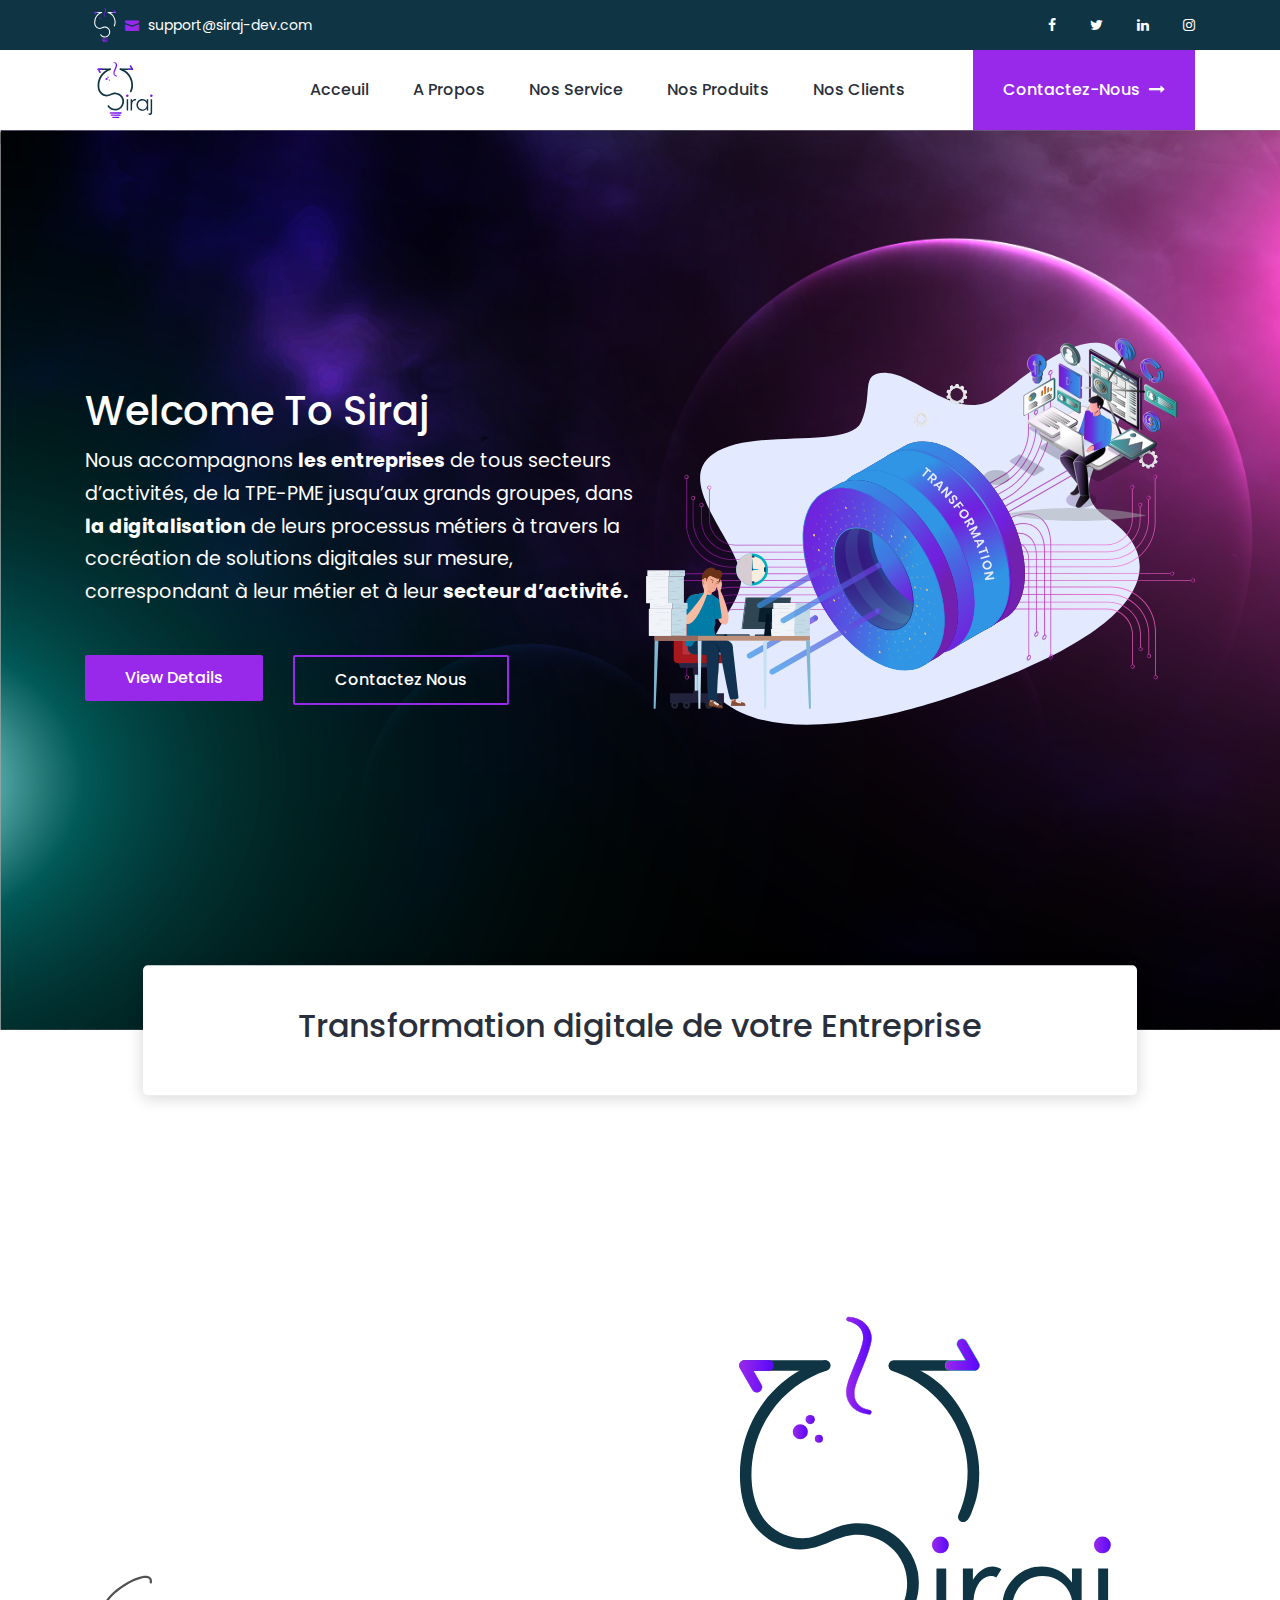
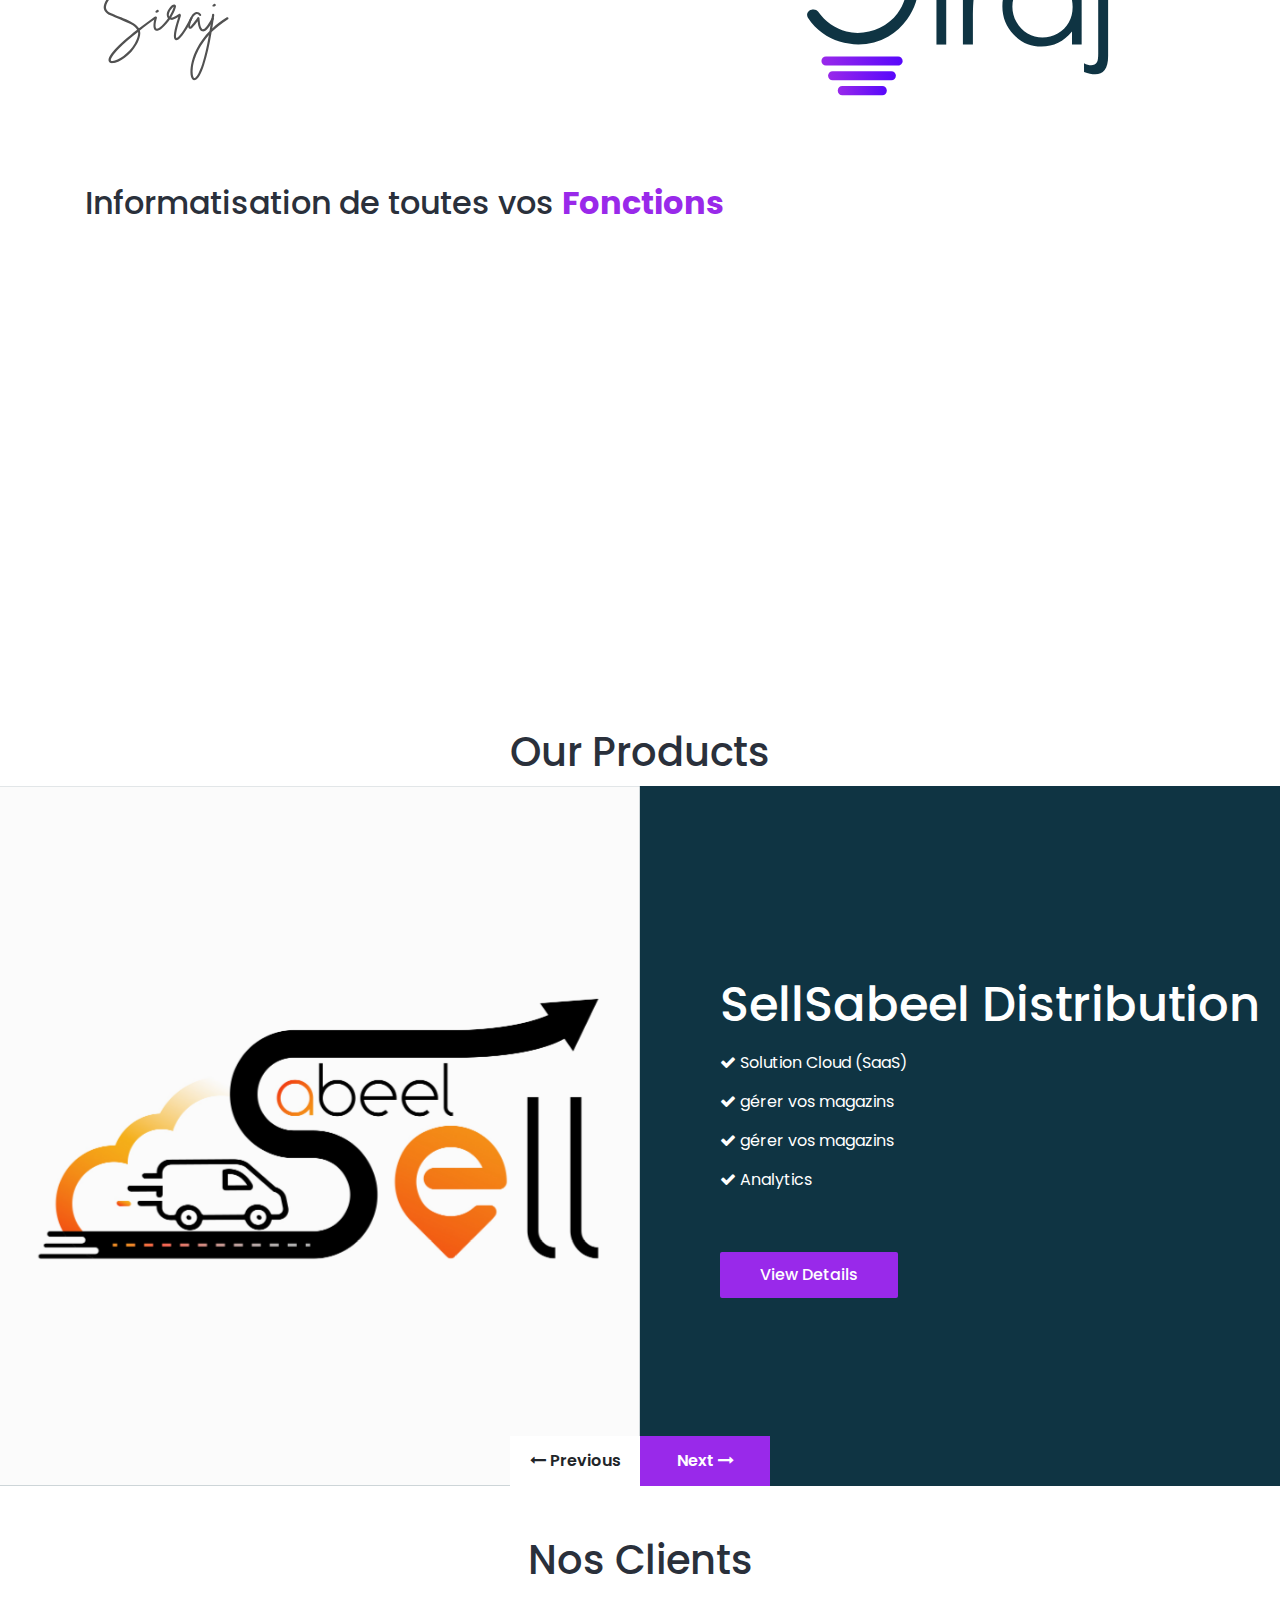
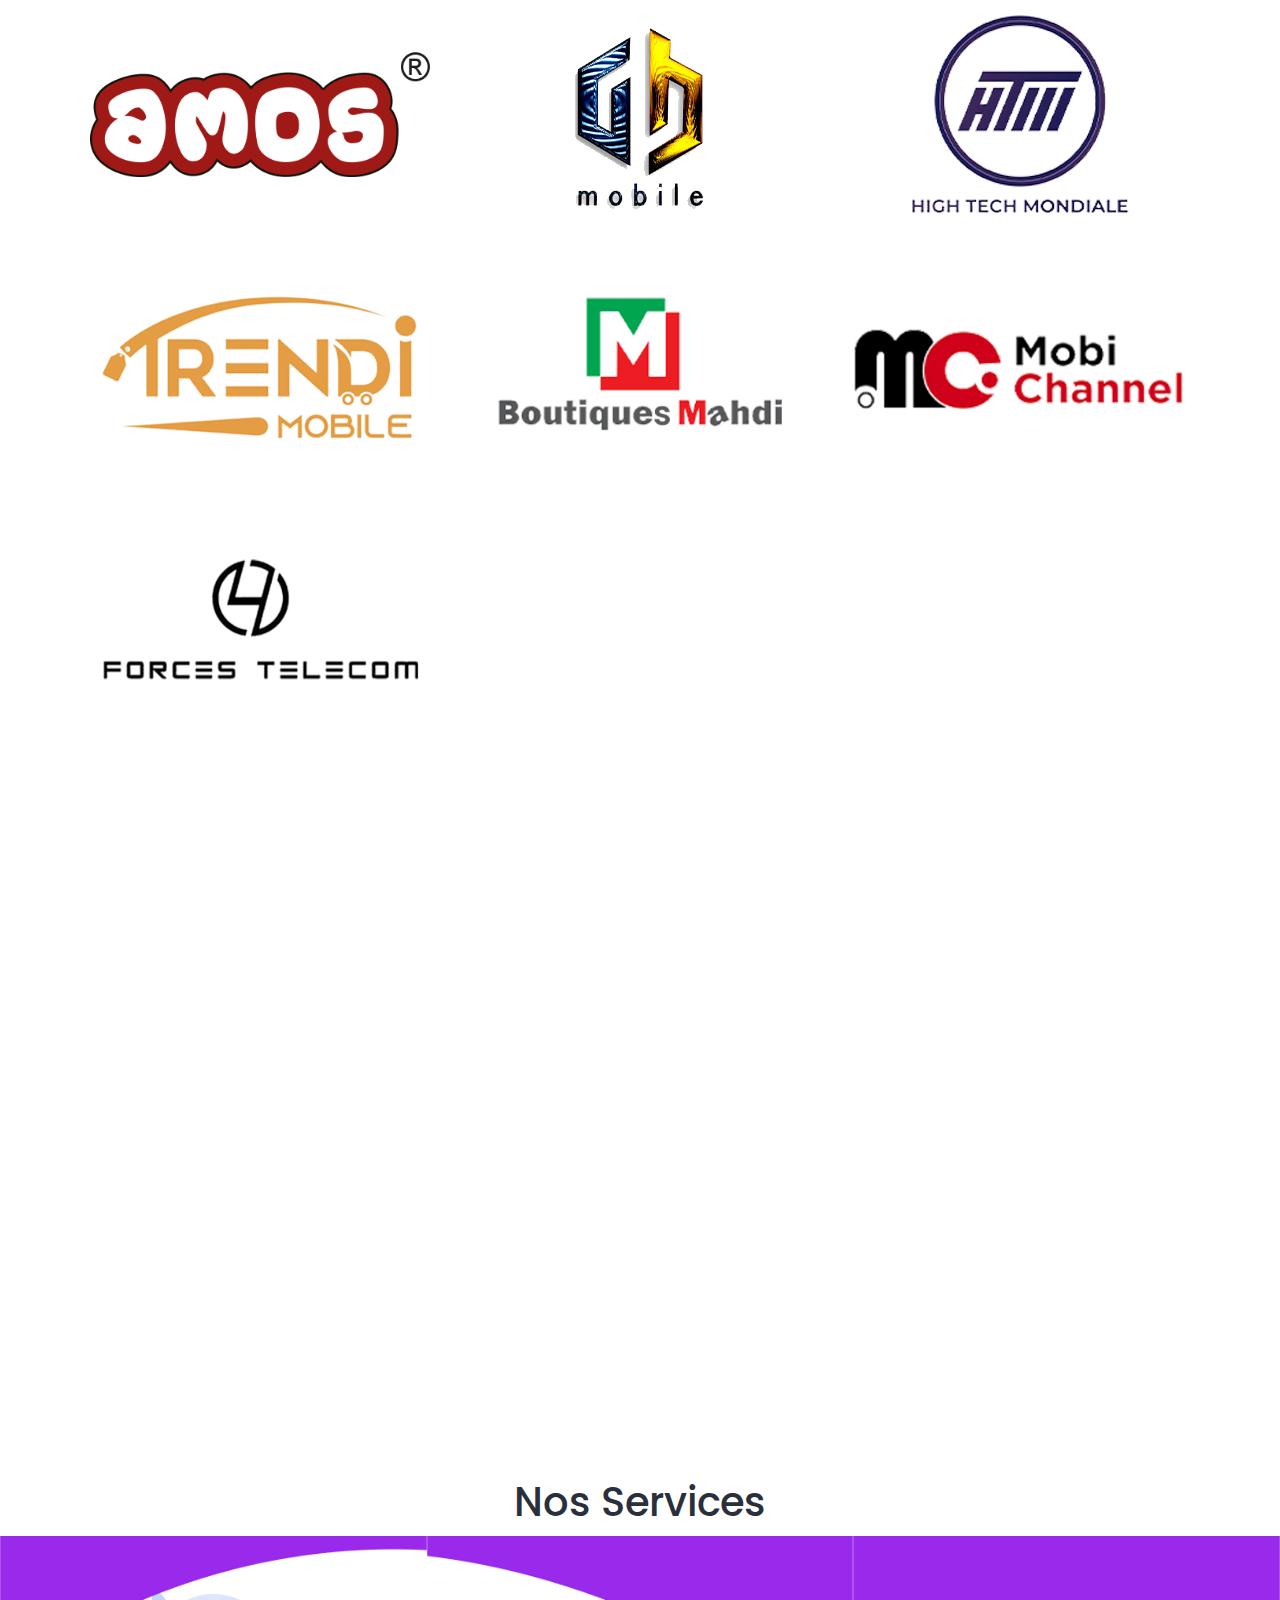
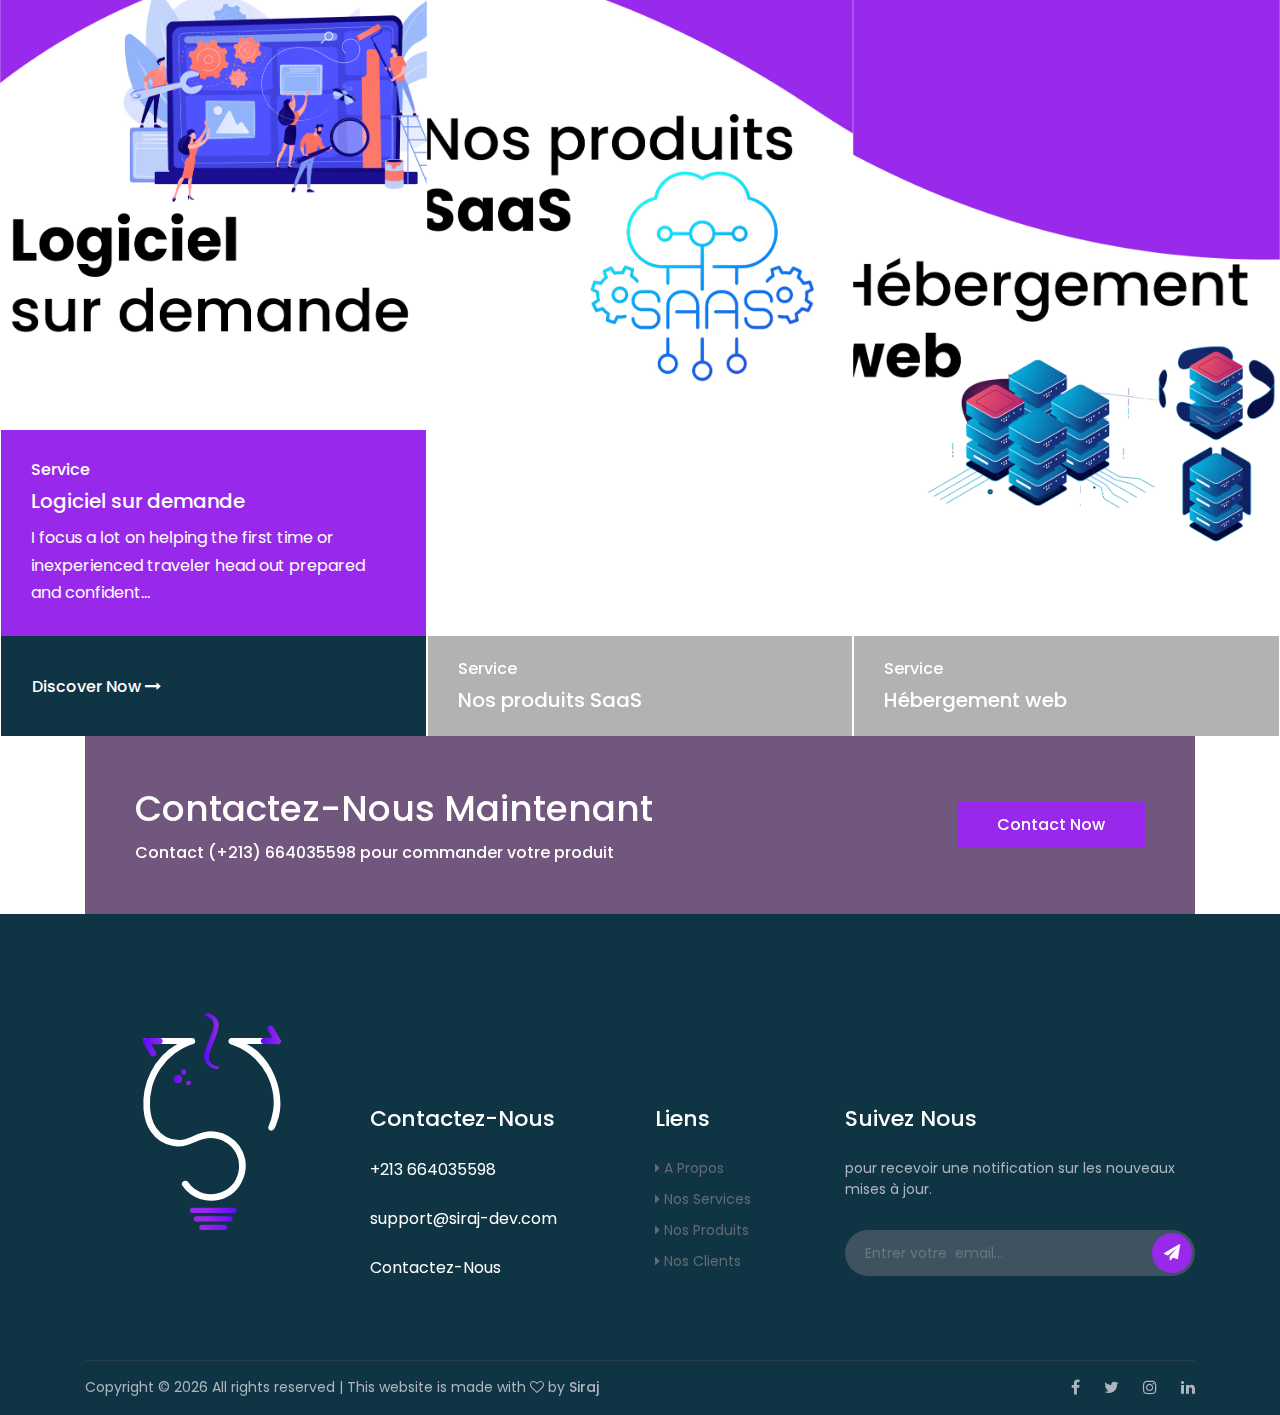
==== index.html @ 5125af78 "first commit" ====
<!DOCTYPE html>
<html lang="en">

<head>
    <meta charset="UTF-8" />
    <meta name="description" content="Transformation digitale de votre Entreprise" />
    <meta http-equiv=" X-UA-Compatible" content="IE=edge" />
    <meta name="viewport" content="width=device-width, initial-scale=1, shrink-to-fit=no" />

    <!-- Title -->
    <title>Siraj - سراج</title>

    <!-- Favicon -->
    <link rel="icon" href="./img/jazira2.png" />

    <!-- Stylesheet -->
    <link rel="stylesheet" href="style.css" />
</head>

<body>
    <!-- Preloader -->
    <div id="preloader">
        <div class="loader"></div>
    </div>
    <!-- /Preloader -->

    <!-- Header Area Start -->
    <header class="header-area">
        <!-- Search Form -->
        <div class="search-form d-flex align-items-center">
            <div class="container">
                <form action="index.html" method="get">
                    <input type="search" name="search-form-input" id="searchFormInput"
                        placeholder="Type your keyword ..." />
                    <button type="submit"><i class="icon_search"></i></button>
                </form>
            </div>
        </div>

        <!-- Top Header Area Start -->
        <div class="top-header-area">
            <div class="container">
                <div class="row">
                    <div class="col-6">
                        <div class="top-header-content">

                            <span><img src="img/white-logo.svg" style="width: 40px" /> </span></a>
                            <a href="#"><i class="icon_mail"></i>
                                <span>support@siraj-dev.com</span></a>
                        </div>
                    </div>

                    <div class="col-6">
                        <div class="top-header-content">
                            <!-- Top Social Area -->
                            <div class="top-social-area ml-auto">
                                <a href="https://www.facebook.com/hamoudi.lahouassa"><i class="fa fa-facebook"
                                        aria-hidden="true"></i></a>
                                <a href="#"><i class="fa fa-twitter" aria-hidden="true"></i></a>
                                <a href="#"><i class="fa fa-linkedin" aria-hidden="true"></i></a>
                                <a href="#"><i class="fa fa-instagram" aria-hidden="true"></i></a>
                            </div>
                        </div>
                    </div>
                </div>
            </div>
        </div>
        <!-- Top Header Area End -->

        <!-- Main Header Start -->
        <div class="main-header-area">
            <div class="classy-nav-container breakpoint-off">
                <div class="container">
                    <!-- Classy Menu -->
                    <nav class="classy-navbar justify-content-between" id="robertoNav">
                        <!-- Logo -->
                        <a class="nav-brand" href="index.html"><img src="./img/logo.svg" style="width: 80px"
                                alt="" /></a>

                        <!-- Navbar Toggler -->
                        <div class="classy-navbar-toggler">
                            <span class="navbarToggler"><span></span><span></span><span></span></span>
                        </div>

                        <!-- Menu -->
                        <div class="classy-menu">
                            <!-- Menu Close Button -->
                            <div class="classycloseIcon">
                                <div class="cross-wrap">
                                    <span class="top"></span><span class="bottom"></span>
                                </div>
                            </div>
                            <!-- Nav Start -->
                            <div class="classynav">
                                <ul id="nav">
                                    <li class="active"><a href="./index.html">Acceuil</a></li>
                                    <li><a href="#propos">A propos</a></li>
                                    <li><a href="#services">Nos Service</a></li>
                                    <li><a href="#produits">Nos Produits</a></li>
                                    <li><a href="#clients">Nos Clients</a></li>
                                </ul>

                                <div class="book-now-btn ml-3 ml-lg-5">
                                    <a href="#contact">Contactez-Nous
                                        <i class="fa fa-long-arrow-right" aria-hidden="true"></i></a>
                                </div>
                            </div>
                            <!-- Nav End -->
                        </div>
                    </nav>
                </div>
            </div>
        </div>
    </header>
    <!-- Header Area End -->

    <!-- Welcome Area Start -->
    <!-- <section class="welcome-area">
        <div class="welcome-slides owl-carousel">
    
    <div class="single-welcome-slide bg-img bg-overlay" style="background-image: url(img/bg-img/slide1.jpg)"
        data-img-url="img/bg-img/slide1.jpg">
   

        <div class="welcome-content h-100" id="particles-js">

            <div class="container h-100 ">

                <div class="row h-100 align-items-center">
               
                    <div class="container h-100 d-flex align-items-center justify-content-center" class="col-12">

                        <div class="welcome-text text-center">
                            <center>
                                <img src="./img/jazira2.png" style="width: 100px" class="mb-4" alt="" />
                            </center>
                            <h6 data-animation="fadeInUp" data-delay="200ms">
                                Siraj - سراج
                            </h6>
                            <h2 data-animation="fadeInUp" data-delay="500ms">
                                WELCOME TO SIRAJ

                            </h2>
                            <a href="#" class="btn roberto-btn btn-2" data-animation="fadeInLeft"
                                data-delay="800ms">Discover
                                Now</a>
                        </div>



                    </div>
                </div>
            </div>
        </div>
    </div>


    <div class="single-welcome-slide bg-img bg-overlay" style="background-image: url(img/bg-img/slide2.jpg)"
        data-img-url="img/bg-img/slide2.jpg">
    
        <div class="welcome-content h-100">
            <div class="container h-100">
                <div class="row h-100 align-items-center">
              
                    <div class="col-12">
                        <div class="welcome-text text-center">
                            <center>
                                <img src="./img/jazira2.png" style="width: 150px" class="mb-4" alt="" />
                            </center>
                            <h6 data-animation="fadeInUp" data-delay="200ms">
                                Siraj - سراج
                            </h6>
                            <h2 data-animation="fadeInUp" data-delay="500ms">
                                Transformation digitale de votre Entreprise
                            </h2>
                            <a href="#" class="btn roberto-btn btn-2" data-animation="fadeInUp"
                                data-delay="800ms">Discover
                                Now</a>
                        </div>
                    </div>
                </div>
            </div>
        </div>
    </div>


    <div class="single-welcome-slide bg-img bg-overlay" style="background-image: url(img/bg-img/slide3.jpg)"
        data-img-url="img/bg-img/slide3.jpg">


        <div class="welcome-content h-100">
            <div class="container h-100">
                <div class="row h-100 align-items-center">
      
                    <div class="col-12">
                        <div class="welcome-text text-center">
                            <center>
                                <img src="./img/jazira2.png" style="width: 150px" class="mb-4" alt="" />
                            </center>
                            <h6 data-animation="fadeInUp" data-delay="200ms">
                                Siraj - سراج
                            </h6>
                            <h2 data-animation="fadeInUp" data-delay="500ms">
                                Welcome To Siraj
                            </h2>
                            <a href="#" class="btn roberto-btn btn-2" data-animation="fadeInDown"
                                data-delay="800ms">Discover
                                Now</a>
                        </div>
                    </div>
                </div>
            </div>
        </div>
    </div>
    </div>
    </section> -->
    <!-- Welcome Area End -->
    <section class="welcome-area">
        <div class="container d-flex home">
            <div class="def">
                <h1 class="title">Welcome To Siraj</h1>
                <p style="color: white;font-size: 1.2rem;">Nous accompagnons <b>les entreprises</b> de tous secteurs
                    d’activités, de la TPE-PME jusqu’aux grands groupes, dans <b>la digitalisation</b> de leurs
                    processus
                    métiers à travers la cocréation de solutions digitales sur mesure, correspondant à leur métier et à
                    leur <b>secteur d’activité.</b>

                </p>
                <div class="d-flex">
                    <a href="#" class="btn roberto-btn mt-30 mr-30">View
                        Details</a>
                    <a href="#" class="btn-2 roberto-btn mt-30">Contactez
                        Nous</a>
                </div>
            </div>
            <div class="imas">
                <img src="/img/digi.svg" class="homepic">

            </div>

        </div>

    </section>




    <!-- About Us Area Start -->
    <section class="roberto-about-area section-padding-100-0">
        <!-- Hotel Search Form Area -->
        <div class="hotel-search-form-area">
            <div class="container-fluid">
                <div class="hotel-search-form text-align-center">
                    <center>
                        <h2>Transformation digitale de votre Entreprise
                        </h2>
                    </center>


                    <!-- <form action="#" method="post">
                        <div class="row justify-content-between align-items-end">
                            <div class="col-6 col-md-2 col-lg-3">
                                <label for="checkIn">Check In</label>
                                <input type="date" class="form-control" id="checkIn" name="checkin-date" />
                            </div>
                            <div class="col-6 col-md-2 col-lg-3">
                                <label for="checkOut">Check Out</label>
                                <input type="date" class="form-control" id="checkOut" name="checkout-date" />
                            </div>
                            <div class="col-4 col-md-1">
                                <label for="room">Room</label>
                                <select name="room" id="room" class="form-control">
                                    <option value="01">01</option>
                                    <option value="02">02</option>
                                    <option value="03">03</option>
                                    <option value="04">04</option>
                                    <option value="05">05</option>
                                    <option value="06">06</option>
                                </select>
                            </div>
                            <div class="col-4 col-md-1">
                                <label for="adults">Adult</label>
                                <select name="adults" id="adults" class="form-control">
                                    <option value="01">01</option>
                                    <option value="02">02</option>
                                    <option value="03">03</option>
                                    <option value="04">04</option>
                                    <option value="05">05</option>
                                    <option value="06">06</option>
                                </select>
                            </div>
                            <div class="col-4 col-md-2 col-lg-1">
                                <label for="children">Children</label>
                                <select name="children" id="children" class="form-control">
                                    <option value="01">01</option>
                                    <option value="02">02</option>
                                    <option value="03">03</option>
                                    <option value="04">04</option>
                                    <option value="05">05</option>
                                    <option value="06">06</option>
                                </select>
                            </div>
                            <div class="col-12 col-md-3">
                                <button type="submit" class="form-control btn roberto-btn w-100">
                                    Check Availability
                                </button>
                            </div>
                        </div>
                    </form> -->
                </div>
            </div>
        </div>

        <div class="container mt-100" id="propos">
            <div class="row align-items-center">
                <div class="col-12 col-lg-6">
                    <!-- Section Heading -->
                    <div class="section-heading wow fadeInUp" data-wow-delay="100ms">
                        <h6>A Propos de Nous</h6>
                        <h2>Welcome to <br />Siraj </h2>
                    </div>
                    <div class="about-us-content mb-100">
                        <h5 class="wow fadeInUp" data-wow-delay="300ms">
                            Siraj est l’entreprise qui vous accompagne lors de la transformation digitale de votre
                            entreprise
                        </h5>
                        <p class="wow fadeInUp" data-wow-delay="400ms">
                            Manager: <span>IKKACHE Yacine</span>
                        </p>
                        <img src="img/core-img/signature.svg" class="signature" alt="" class="wow fadeInUp"
                            data-wow-delay="500ms" />
                    </div>
                </div>

                <div class="col-12 col-lg-6">
                    <img src="img/logo.svg">
                    <!-- <div class="about-us-thumbnail mb-100 wow fadeInUp" data-wow-delay="700ms">
                        <div class="row no-gutters">
                            <div class="col-6">
                                <div class="single-thumb">
                                    <img src="img/bg-img/13.jpg" alt="" />
                                </div>
                                <div class="single-thumb">
                                    <img src="img/bg-img/14.jpg" alt="" />
                                </div>
                            </div>
                            <div class="col-6">
                                <div class="single-thumb">
                                    <img src="img/bg-img/15.jpg" alt="" />
                                </div>
                            </div>
                        </div>
                    </div> -->
                </div>
            </div>
        </div>
    </section>
    <!-- About Us Area End -->

    <!-- Service Area Start -->
    <div class="roberto-service-area">
        <div class="container">
            <h2>Informatisation de toutes vos <b class="clr">Fonctions</b> </h2><br><br>
            <div class="row">
                <div class="col-12">
                    <div class="service-content d-flex align-items-center justify-content-between">
                        <!-- Single Service Area -->
                        <div class="single-service--area mb-100 wow fadeInUp" data-wow-delay="100ms">
                            <i class="fa fa-cog bigS" aria-hidden="true"></i>
                            <h5>Management</h5>
                        </div>

                        <!-- Single Service Area -->
                        <div class="single-service--area mb-100 wow fadeInUp" data-wow-delay="300ms">
                            <i class="fa fa-lightbulb-o bigS" aria-hidden="true"></i>

                            <h5>Creation</h5>
                        </div>

                        <!-- Single Service Area -->
                        <div class="single-service--area mb-100 wow fadeInUp" data-wow-delay="500ms">
                            <i class="fa fa-calendar-check-o bigS" aria-hidden="true"></i>

                            <h5>Planification</h5>
                        </div>

                        <!-- Single Service Area -->
                        <div class="single-service--area mb-100 wow fadeInUp" data-wow-delay="700ms">
                            <i class="fa fa-microchip bigS" aria-hidden="true"></i>
                            <h5>Technologie</h5>
                        </div>

                        <!-- Single Service Area -->
                        <div class="single-service--area mb-100 wow fadeInUp" data-wow-delay="900ms">
                            <i class="fa fa-group bigS" aria-hidden="true"></i>

                            <h5>Personnel</h5>
                        </div>
                    </div>
                </div>
            </div>
        </div>
    </div>
    <div class="roberto-service-area">
        <div class="container">
            <div class="row">
                <div class="col-12">
                    <div class="service-content d-flex align-items-center justify-content-between">
                        <!-- Single Service Area -->
                        <div class="single-service--area mb-100 wow fadeInUp" data-wow-delay="100ms">
                            <i class="fa fa-shopping-cart bigS" aria-hidden="true"></i>

                            <h5>Achat</h5>
                        </div>

                        <!-- Single Service Area -->
                        <div class="single-service--area mb-100 wow fadeInUp" data-wow-delay="300ms">
                            <i class="fa fa-money bigS" aria-hidden="true"></i>

                            <h5>Ventes</h5>
                        </div>

                        <!-- Single Service Area -->
                        <div class="single-service--area mb-100 wow fadeInUp" data-wow-delay="500ms">
                            <i class="fa fa-bullhorn bigS" aria-hidden="true"></i>

                            <h5>Marketing</h5>
                        </div>

                        <!-- Single Service Area -->
                        <div class="single-service--area mb-100 wow fadeInUp" data-wow-delay="700ms">
                            <i class="fa fa-sitemap bigS" aria-hidden="true"></i>

                            <h5>Organisation</h5>
                        </div>

                        <div class="single-service--area mb-100 wow fadeInUp" data-wow-delay="700ms">
                            <i class="fa fa-bus bigS" aria-hidden="true"></i>

                            <h5>Transport</h5>
                        </div>
                    </div>
                </div>
            </div>
        </div>
    </div>
    <!-- Service Area End -->

    <!-- Our Room Area Start -->
    <section class="roberto-rooms-area" id="produits">
        <center>
            <h1>Our Products</h1>
        </center>
        <div class="rooms-slides owl-carousel">
            <!-- Single Room Slide -->

            <div class="single-room-slide d-flex align-items-center">
                <!-- Thumbnail -->
                <div class="room-thumbnail h-100 ins">
                    <div class="inside owl-carousel">
                        <div class="single-room-slide bg-img otr" style="background: url(./img/SELLSABEEL.jpg);">

                        </div>
                        <div class="single-room-slide bg-img otr" style="background: url(./img/SELLSABEEL.gif);">

                        </div>

                    </div>

                </div>

                <div class="room-content">
                    <h2>SellSabeel Distribution</h2>

                    <ul class="room-feature">
                        <li>
                            <span><i class="fa fa-check"></i> Solution Cloud (SaaS) </span>

                        </li>
                        <li>
                            <span><i class="fa fa-check"></i> gérer vos magazins</span>

                        </li>
                        <li>
                            <span><i class="fa fa-check"></i> gérer vos magazins</span>

                        </li>
                        <li>
                            <span><i class="fa fa-check"></i> Analytics</span>

                        </li>
                    </ul>
                    <a href="sellsabeel-dis.html" class="btn roberto-btn mt-30">View
                        Details</a>
                </div>

            </div>

            <!-- Single Room Slide -->
            <div class="single-room-slide d-flex align-items-center">
                <!-- Thumbnail -->
                <div class="room-thumbnail h-100 ins">
                    <div class="inside owl-carousel">
                        <div class="single-room-slide bg-img otr" style="background: url(./img/pos.jpg);">

                        </div>
                        <div class="single-room-slide bg-img otr" style="background: url(./img/sellsabeel-pos.jpg);">

                        </div>

                    </div>

                </div>

                <!-- Content -->
                <div class="room-content">
                    <h2>SellSabeel POS</h2>

                    <ul class="room-feature">
                        <li>
                            <span><i class="fa fa-check"></i> Solution Cloud (SaaS) </span>

                        </li>
                        <li>
                            <span><i class="fa fa-check"></i> gérer vos magazins</span>

                        </li>
                        <li>
                            <span><i class="fa fa-check"></i> gérer vos magazins</span>

                        </li>
                        <li>
                            <span><i class="fa fa-check"></i> Analytics</span>

                        </li>
                    </ul>
                    <a href="sellsabeel-pos.html" class="btn roberto-btn mt-30">View
                        Details</a>
                </div>
            </div>
            <div class="single-room-slide d-flex align-items-center">
                <!-- Thumbnail -->
                <div class="room-thumbnail h-100 ins">
                    <div class="inside owl-carousel">
                        <div class="single-room-slide bg-img otr" style="background: url(./img/itm.jpg);">

                        </div>
                        <div class="single-room-slide bg-img otr" style="background: url(./img/itm-2.jpg);">

                        </div>

                    </div>

                </div>

                <!-- Content -->
                <div class="room-content">
                    <h2>Internet to mobile <br>Network Gateway</h2>

                    <ul class="room-feature">
                        <li>
                            <span style="width: 70%;"><i class="fa fa-check"></i> solution SAAS qui vous permet de
                                commander des
                                téléphones android via internet afin d’envoyer des SMS ou USSD via le réseau mobile vers
                                d’autres téléphones ou devices IOT </span>

                        </li>

                    </ul>
                    <!-- <a href="#" class="btn roberto-btn mt-30">View
                        Details</a> -->
                </div>
            </div>
            <div class="single-room-slide d-flex align-items-center">
                <!-- Thumbnail -->
                <div class="room-thumbnail h-100 ins">
                    <div class="inside owl-carousel">
                        <div class="single-room-slide bg-img otr" style="background: url(./img/digital.jpg);">

                        </div>


                    </div>

                </div>

                <!-- Content -->
                <div class="room-content">
                    <h2>DIGITAL SIGNAGE</h2>

                    <ul class="room-feature">
                        <li>
                            <span><i class="fa fa-check"></i> solution d’affichage dynamique en mode SAAS </span>

                        </li>

                    </ul>
                    <a href="#" class="btn roberto-btn mt-30">View
                        Details</a>
                </div>
            </div>
        </div>
    </section>
    <!-- Blog Area End -->
    <div class="container mt-5" id="clients">
        <center>
            <h1>Nos Clients</h1>
        </center>
        <div class="row">
            <div class="col-6 col-lg-4 bgr">
                <img src="img/clients/amos.png" />
            </div>
            <div class="col-6 col-lg-4 bgr">
                <img src="img/clients/atmobile.png" />
            </div>
            <div class="col-6 col-lg-4 bgr">
                <img src="img/clients/high.png" />
            </div>
            <div class="col-6 col-lg-4 bgr">
                <img src="img/clients/iren.png" />
            </div>
            <div class="col-6 col-lg-4 bgr">
                <img src="img/clients/mahdi.png" />
            </div>
            <div class="col-6 col-lg-4 bgr">
                <img src="img/clients/mobi.png" />
            </div>
            <div class="col-6 col-lg-4 bgr">
                <img src="img/clients/teleocm.png" />
            </div>
        </div>
    </div>

    <!-- Our Room Area End -->
    <div class="roberto-contact-form-area section-padding-100" id="contact">
        <div class="container">
            <div class="row">
                <div class="col-12">
                    <!-- Section Heading -->
                    <div class="section-heading text-center wow fadeInUp" data-wow-delay="100ms">
                        <h6>Contact Us</h6>
                        <h2>Leave Message</h2>
                    </div>
                </div>
            </div>

            <div class="row">
                <div class="col-12">
                    <!-- Form -->
                    <div class="roberto-contact-form">
                        <form action="#" method="post">
                            <div class="row">
                                <div class="col-12 col-lg-6 wow fadeInUp" data-wow-delay="100ms">
                                    <input type="text" name="message-name" class="form-control mb-30"
                                        placeholder="Your Name">
                                </div>
                                <div class="col-12 col-lg-6 wow fadeInUp" data-wow-delay="100ms">
                                    <input type="email" name="message-email" class="form-control mb-30"
                                        placeholder="Your Email">
                                </div>
                                <div class="col-12 col-lg-12 wow fadeInUp" data-wow-delay="100ms">
                                    <input type="text" name="message-object" class="form-control mb-30"
                                        placeholder="Object">
                                </div>
                                <div class="col-12 wow fadeInUp" data-wow-delay="100ms">
                                    <textarea name="message" class="form-control mb-30"
                                        placeholder="Your Message"></textarea>
                                </div>
                                <div class="col-12 text-center wow fadeInUp" data-wow-delay="100ms">
                                    <button type="submit" class="btn roberto-btn mt-15">Send Message</button>
                                </div>
                            </div>
                        </form>
                    </div>
                </div>
            </div>
        </div>
    </div>
    <!-- Contact Form Area End -->

    <!-- Testimonials Area Start -->
    <!-- 
    <section class="roberto-testimonials-area section-padding-100-0">
        <div class="container">
            <div class="row align-items-center">
                <div class="col-12 col-md-6">
                    <div class="testimonial-thumbnail owl-carousel mb-100">
                        <img src="img/bg-img/10.jpg" alt="" />
                        <img src="img/bg-img/11.jpg" alt="" />
                    </div>
                </div>

                <div class="col-12 col-md-6">
        
                    <div class="section-heading">
                        <h6>Testimonials</h6>
                        <h2>Our Guests Love Us</h2>
                    </div>
             
                    <div class="testimonial-slides owl-carousel mb-100">
              
                        <div class="single-testimonial-slide">
                            <h5>
                                “This can be achieved by applying search engine optimization
                                or popularly known as SEO. This is a marketing strategy which
                                increases the quality and quantity of traffic flow to a
                                particular website via search engines.”
                            </h5>
                            <div class="rating-title">
                                <div class="rating">
                                    <i class="icon_star"></i>
                                    <i class="icon_star"></i>
                                    <i class="icon_star"></i>
                                    <i class="icon_star"></i>
                                    <i class="icon_star"></i>
                                </div>
                                <h6>Robert Downey <span>- CEO Deercreative</span></h6>
                            </div>
                        </div>

            
                        <div class="single-testimonial-slide">
                            <h5>
                                “Lorem ipsum dolor sit amet, consectetur adipisicing elit.
                                Necessitatibus delectus facilis molestias, error vitae
                                praesentium quos eaque qui ea, tempore blanditiis sint
                                reprehenderit, quaerat. Commodi ab architecto sit suscipit
                                exercitationem!”
                            </h5>
                            <div class="rating-title">
                                <div class="rating">
                                    <i class="icon_star"></i>
                                    <i class="icon_star"></i>
                                    <i class="icon_star"></i>
                                    <i class="icon_star"></i>
                                    <i class="icon_star"></i>
                                </div>
                                <h6>Akash Downey <span>- CEO Deercreative</span></h6>
                            </div>
                        </div>

        
                        <div class="single-testimonial-slide">
                            <h5>
                                “Lorem ipsum dolor sit amet, consectetur adipisicing elit.
                                Dolor, ex quos. Alias a rem maiores, possimus dicta sit
                                distinctio quis iusto!”
                            </h5>
                            <div class="rating-title">
                                <div class="rating">
                                    <i class="icon_star"></i>
                                    <i class="icon_star"></i>
                                    <i class="icon_star"></i>
                                    <i class="icon_star"></i>
                                    <i class="icon_star"></i>
                                </div>
                                <h6>Downey Sarah <span>- CEO Deercreative</span></h6>
                            </div>
                        </div>


                        <div class="single-testimonial-slide">
                            <h5>
                                “Lorem ipsum dolor sit amet, consectetur adipisicing elit.
                                Labore sequi laboriosam fugit suscipit aspernatur, minima
                                minus voluptatum, id ab atque similique ex earum. Magni.”
                            </h5>
                            <div class="rating-title">
                                <div class="rating">
                                    <i class="icon_star"></i>
                                    <i class="icon_star"></i>
                                    <i class="icon_star"></i>
                                    <i class="icon_star"></i>
                                    <i class="icon_star"></i>
                                </div>
                                <h6>Robert Brown <span>- CEO Deercreative</span></h6>
                            </div>
                        </div>
                    </div>
                </div>
            </div>
        </div>
    </section> -->
    <!-- Testimonials Area End -->

    <!-- Projects Area Start -->
    <section class="roberto-project-area" id="services">
        <!-- Projects Slide -->
        <center>
            <h1>Nos Services</h1>
        </center>
        <div class="projects-slides owl-carousel">
            <!-- Single Project Slide -->
            <div class="single-project-slide active bg-img" style="background-image: url(img/bg-img/5.jpg)">
                <!-- Project Text -->
                <div class="project-content">
                    <div class="text">
                        <h6>Service</h6>
                        <h5>Logiciel sur demande</h5>
                    </div>
                </div>
                <!-- Hover Effects -->
                <div class="hover-effects">
                    <div class="text">
                        <h6>Service</h6>
                        <h5>Logiciel sur demande</h5>
                        <p>
                            I focus a lot on helping the first time or inexperienced
                            traveler head out prepared and confident...
                        </p>
                    </div>
                    <a href="#" class="btn project-btn">Discover Now
                        <i class="fa fa-long-arrow-right" aria-hidden="true"></i></a>
                </div>
            </div>

            <!-- Single Project Slide -->
            <div class="single-project-slide bg-img" style="background-image: url(img/bg-img/6.jpg)">
                <!-- Project Text -->
                <div class="project-content">
                    <div class="text">
                        <h6>Service</h6>
                        <h5>Nos produits SaaS
                        </h5>
                    </div>
                </div>
                <!-- Hover Effects -->
                <div class="hover-effects">
                    <div class="text">
                        <h6>Service</h6>
                        <h5>Nos produits SaaS
                        </h5>
                        <p>
                            I focus a lot on helping the first time or inexperienced
                            traveler head out prepared and confident...
                        </p>
                    </div>
                    <a href="#" class="btn project-btn">Discover Now
                        <i class="fa fa-long-arrow-right" aria-hidden="true"></i></a>
                </div>
            </div>

            <!-- Single Project Slide -->
            <div class="single-project-slide bg-img" style="background-image: url(img/bg-img/7.jpg)">
                <!-- Project Text -->
                <div class="project-content">
                    <div class="text">
                        <h6>Service</h6>
                        <h5>Hébergement web

                        </h5>
                    </div>
                </div>
                <!-- Hover Effects -->
                <div class="hover-effects">
                    <div class="text">
                        <h6>Service</h6>
                        <h5>Hébergement web

                        </h5>
                        <p>
                            I focus a lot on helping the first time or inexperienced
                            traveler head out prepared and confident...
                        </p>
                    </div>
                    <a href="#" class="btn project-btn">Discover Now
                        <i class="fa fa-long-arrow-right" aria-hidden="true"></i></a>
                </div>
            </div>

            <!-- Single Project Slide -->
            <div class="single-project-slide bg-img" style="background-image: url(img/bg-img/8.jpg)">
                <!-- Project Text -->
                <div class="project-content">
                    <div class="text">
                        <h6>Service</h6>
                        <h5>Site E-Commerce

                        </h5>
                    </div>
                </div>
                <!-- Hover Effects -->
                <div class="hover-effects">
                    <div class="text">
                        <h6>Service</h6>
                        <h5>Site E-Commerce

                        </h5>
                        <p>
                            I focus a lot on helping the first time or inexperienced
                            traveler head out prepared and confident...
                        </p>
                    </div>
                    <a href="#" class="btn project-btn">Discover Now
                        <i class="fa fa-long-arrow-right" aria-hidden="true"></i></a>
                </div>
            </div>



        </div>
    </section>
    <!-- Projects Area End -->

    <!-- Blog Area Start -->
    <!-- <section class="roberto-blog-area section-padding-100-0">
        <div class="container">
            <div class="row">
           
                <div class="col-12">
                    <div class="section-heading text-center wow fadeInUp" data-wow-delay="100ms">
                        <h6>Our Blog</h6>
                        <h2>Latest News &amp; Event</h2>
                    </div>
                </div>
            </div>

            <div class="row">
            
                <div class="col-12 col-md-6 col-lg-4">
                    <div class="single-post-area mb-100 wow fadeInUp" data-wow-delay="300ms">
                        <a href="#" class="post-thumbnail"><img src="img/bg-img/2.jpg" alt="" /></a>
                      
                        <div class="post-meta">
                            <a href="#" class="post-date">Jan 02, 2019</a>
                            <a href="#" class="post-catagory">Event</a>
                        </div>
          
                        <a href="#" class="post-title">Learn How To Motivate Yourself</a>
                        <p>
                            How many free autoresponders have you tried? And how many emails
                            did you get through using them?
                        </p>
                        <a href="index.html" class="btn continue-btn"><i class="fa fa-long-arrow-right"
                                aria-hidden="true"></i></a>
                    </div>
                </div>

                <div class="col-12 col-md-6 col-lg-4">
                    <div class="single-post-area mb-100 wow fadeInUp" data-wow-delay="500ms">
                        <a href="#" class="post-thumbnail"><img src="img/bg-img/3.jpg" alt="" /></a>
            
                        <div class="post-meta">
                            <a href="#" class="post-date">Jan 02, 2019</a>
                            <a href="#" class="post-catagory">Event</a>
                        </div>
              
                        <a href="#" class="post-title">What If Let You Run The Hubble</a>
                        <p>
                            My point here is that if you have no clue for the answers above
                            you probably are not operating a followup.
                        </p>
                        <a href="index.html" class="btn continue-btn"><i class="fa fa-long-arrow-right"
                                aria-hidden="true"></i></a>
                    </div>
                </div>

       
                <div class="col-12 col-md-6 col-lg-4">
                    <div class="single-post-area mb-100 wow fadeInUp" data-wow-delay="700ms">
                        <a href="#" class="post-thumbnail"><img src="img/bg-img/4.jpg" alt="" /></a>
               
                        <div class="post-meta">
                            <a href="#" class="post-date">Jan 02, 2019</a>
                            <a href="#" class="post-catagory">Event</a>
                        </div>
     
                        <a href="#" class="post-title">Six Pack Abs The Big Picture</a>
                        <p>
                            Some good steps to take to ensure you are getting what you need
                            out of a autoresponder include…
                        </p>
                        <a href="index.html" class="btn continue-btn"><i class="fa fa-long-arrow-right"
                                aria-hidden="true"></i></a>
                    </div>
                </div>
            </div>
        </div>
    </section> -->









    <!-- <div class="partner-area" id="clients">

        <div class="container">
            <center>
                <h1>Nos Clients</h1>
            </center>
            <div class="row">

                <div class="col-12">
                    <div class="partner-logo-content d-flex align-items-center justify-content-between wow fadeInUp"
                        data-wow-delay="300ms">
                        <div class="clients owl-carousel">

                            <div><a href="#" class="partner-logo"><img src="img/clients/amos.png" alt="amos" /></a>
                            </div>
                    
                            <div><a href="#" class="partner-logo"><img src="img/clients/atmobile.png" alt="" /></a>
                            </div>
               
                            <div><a href="#" class="partner-logo"><img src="img/clients/high.png" alt="" /></a></div>
                          
                            <div><a href="#" class="partner-logo"><img src="img/clients/iren.png" alt="" /></a></div>
                     
                            <div> <a href="#" class="partner-logo"><img src="img/clients/mahdi.png" alt="" /></a></div>
                            <div> <a href="#" class="partner-logo"><img src="img/clients/mobi.png" alt="" /></a></div>
                            <div> <a href="#" class="partner-logo"><img src="img/clients/teleocm.png" alt="" /></a>
                            </div>
                        </div>
                      
                    </div>
                </div>
            </div>
        </div>
    </div> 
 Call To Action Area Start -->
    <section class="roberto-cta-area">
        <div class="container">
            <div class="cta-content bg-img bg-overlay jarallax" style="background-image: url(img/bg-img/1.jpg)">
                <div class="row align-items-center">
                    <div class="col-12 col-md-7">
                        <div class="cta-text mb-50">
                            <h2>Contactez-Nous Maintenant</h2>
                            <h6>
                                Contact (+213) 664035598 pour commander votre produit
                            </h6>
                        </div>
                    </div>
                    <div class="col-12 col-md-5 text-right">
                        <a href="#contact" class="btn roberto-btn mb-50">Contact Now</a>
                    </div>
                </div>
            </div>
        </div>
    </section>
    <!-- Call To Action Area End -->


    <!-- Partner Area End -->

    <!-- Footer Area Start -->
    <footer class="footer-area section-padding-80-0">
        <!-- Main Footer Area -->
        <div class="main-footer-area">
            <div class="container">
                <div class="row align-items-baseline justify-content-between">
                    <!-- Single Footer Widget Area -->
                    <div class="col-12 col-sm-6 col-lg-3">
                        <div class="single-footer-widget mb-80">
                            <!-- Footer Logo -->
                            <a href="#" class="footer-logo"><img src="img/white-logo.svg" alt="" /></a>


                        </div>
                    </div>

                    <!-- Single Footer Widget Area -->
                    <div class="col-12 col-sm-6 col-lg-3">
                        <div class="single-footer-widget mb-80">
                            <!-- Widget Title -->
                            <h5 class="widget-title">Contactez-Nous</h5>
                            <!-- Single Blog Area -->
                            <div class="latest-blog-area">
                                <a href="#" class="post-title">+213 664035598</a>
                            </div>
                            <div class="latest-blog-area">
                                <a href="#" class="post-title">support@siraj-dev.com</a>
                            </div>
                            <div class="latest-blog-area">
                                <a href="#contact" class="post-title">Contactez-Nous</a>
                            </div>
                            <!-- Single Blog Area -->

                        </div>
                    </div>

                    <!-- Single Footer Widget Area -->
                    <div class="col-12 col-sm-4 col-lg-2">
                        <div class="single-footer-widget mb-80">
                            <!-- Widget Title -->
                            <h5 class="widget-title">Liens</h5>

                            <!-- Footer Nav -->
                            <ul class="footer-nav">
                                <li>
                                    <a href="#propos"><i class="fa fa-caret-right" aria-hidden="true"></i>
                                        A Propos</a>
                                </li>
                                <li>
                                    <a href="#services"><i class="fa fa-caret-right" aria-hidden="true"></i>
                                        Nos Services</a>
                                </li>
                                <li>
                                    <a href="#produits"><i class="fa fa-caret-right" aria-hidden="true"></i>
                                        Nos Produits</a>
                                </li>
                                <li>
                                    <a href="#clients"><i class="fa fa-caret-right" aria-hidden="true"></i>
                                        Nos Clients</a>
                                </li>
                            </ul>
                        </div>
                    </div>

                    <!-- Single Footer Widget Area -->
                    <div class="col-12 col-sm-8 col-lg-4">
                        <div class="single-footer-widget mb-80">
                            <!-- Widget Title -->
                            <h5 class="widget-title">Suivez Nous</h5>
                            <span>pour recevoir une notification sur les nouveaux
                                mises à jour.</span>

                            <!-- Newsletter Form -->
                            <form action="index.html" class="nl-form">
                                <input type="email" class="form-control" placeholder="Entrer votre  email..." />
                                <button type="submit">
                                    <i class="fa fa-paper-plane" aria-hidden="true"></i>
                                </button>
                            </form>
                        </div>
                    </div>
                </div>
            </div>
        </div>

        <!-- Copywrite Area -->
        <div class="container">
            <div class="copywrite-content">
                <div class="row align-items-center">
                    <div class="col-12 col-md-8">
                        <!-- Copywrite Text -->
                        <div class="copywrite-text">
                            <p>
                                <!-- Link back to Colorlib can't be removed. Template is licensed under CC BY 3.0. -->
                                Copyright &copy;
                                <script>
                                    document.write(new Date().getFullYear());
                                </script>
                                All rights reserved | This website is made with
                                <i class="fa fa-heart-o" aria-hidden="true"></i> by
                                <a href="#" target="_blank">Siraj</a>
                                <!-- Link back to Colorlib can't be removed. Template is licensed under CC BY 3.0. -->
                            </p>
                        </div>
                    </div>
                    <div class="col-12 col-md-4">
                        <!-- Social Info -->
                        <div class="social-info">
                            <a href="#"><i class="fa fa-facebook" aria-hidden="true"></i></a>
                            <a href="#"><i class="fa fa-twitter" aria-hidden="true"></i></a>
                            <a href="#"><i class="fa fa-instagram" aria-hidden="true"></i></a>
                            <a href="#"><i class="fa fa-linkedin" aria-hidden="true"></i></a>
                        </div>
                    </div>
                </div>
            </div>
        </div>
    </footer>
    <!-- Footer Area End -->

    <!-- **** All JS Files ***** -->
    <!-- jQuery 2.2.4 -->
    <script src="js/jquery.min.js"></script>
    <!-- Popper -->
    <script src="js/popper.min.js"></script>
    <!-- Bootstrap -->
    <script src="js/bootstrap.min.js"></script>
    <!-- All Plugins -->

    <script src="js/roberto.bundle.js"></script>
    <!-- Active -->
    <script src="js/default-assets/active.js"></script>
    <script src="js/default-assets/particles.js"></script>
    <script src="js/default-assets/partapp.js"></script>
</body>

</html>
---- style.css ----
/* ------------------------------------------
[Master Stylesheet]

Template Name: Roberto - Hotel & Resort HTML Template
Template Author: Colorlib
Template Author URL: http://colorlib.com
Version: 1.0.0
Last Update: Feb 9, 2019
---------------------------------------------

---------------------------------------------
[Tables of CSS Content]

+ body

- 01.0 Reboot Area CSS
- 02.0 Spacing Area CSS
- 03.0 Preloader Area CSS
- 04.0 Heading Area CSS
- 05.0 Backtotop Area CSS
- 06.0 Buttons Area CSS
- 07.0 Header Area CSS
- 08.0 Hero Area CSS
- 09.0 Footer Area CSS
- 10.0 Partner Area CSS
- 11.0 Project Area CSS
- 12.0 CTA Area CSS
- 13.0 Testimonial Area CSS
- 14.0 Room Area CSS
- 15.0 About Area CSS
- 16.0 Contact Area CSS
- 17.0 Widget Area CSS
- 18.0 Breadcrumb Area CSS
- 19.0 Blog Area CSS
--------------------------------------------- */
/* Import Fonts & All CSS */
@import url("https://fonts.googleapis.com/css?family=Poppins:100,200,300,400,500,600,700");
@import url(css/bootstrap.min.css);
@import url(css/animate.css);
@import url(css/default-assets/classy-nav.css);
@import url(css/owl.carousel.min.css);
@import url(css/magnific-popup.css);
@import url(css/nice-select.css);
@import url(css/font-awesome.min.css);
@import url(css/style.css);
@import url(css/bootstrap-datepicker.min.css);
@import url(css/jquery-ui.min.css);
/* :: 01.0 Reboot Area CSS */
* {
  margin: 0;
  padding: 0;
}

body {
  font-family: "Poppins", sans-serif;
  font-weight: 400;
  font-size: 16px;
  position: relative;
  z-index: auto;
}

h1,
h2,
h3,
h4,
h5,
h6 {
  font-family: "Poppins", sans-serif;
  color: #2a303b;
  line-height: 1.3;
  font-weight: 500;
}

a,
a:active,
a:focus,
a:hover {
  color: #2a303b;
  text-decoration: none;
  -webkit-transition-duration: 500ms;
  -o-transition-duration: 500ms;
  transition-duration: 500ms;
  outline: none;
  font-weight: 500;
}

li {
  list-style: none;
}

p {
  line-height: 1.7;
  color: #636a76;
  font-size: 16px;
  font-weight: 400;
}

img {
  max-width: 100%;
  height: auto;
}

ul {
  margin: 0;
  padding: 0;
}
ul li {
  margin: 0;
  padding: 0;
}

.bg-overlay {
  position: relative;
  z-index: 1;
}
.bg-overlay::after {
  position: absolute;
  content: "";
  height: 100%;
  width: 100%;
  top: 0;
  left: 0;
  z-index: -1;
  background-color: rgba(53, 15, 71, 0.7);
}

.bg-img {
  background-position: center center !important;
  background-size: cover !important;
  background-repeat: no-repeat !important;
}

.jarallax {
  position: relative;
  z-index: 0;
}
.jarallax > .jarallax-img {
  position: absolute;
  object-fit: cover;
  font-family: "object-fit: cover";
  top: 0;
  left: 0;
  width: 100%;
  height: 100%;
  z-index: -1;
}
.clr {
  color: #9929ea;
}
.mfp-image-holder .mfp-close,
.mfp-iframe-holder .mfp-close {
  color: #ffffff;
  right: 20px;
  text-align: center;
  padding-right: 0;
  width: 100%;
  position: fixed;
  top: 20px;
  width: 30px;
  background: #9929ea;
  height: 30px;
  line-height: 30px;
}

button.mfp-close,
button.mfp-arrow {
  background: #9929ea;
}
s .mfp-bottom-bar {
  display: none !important;
}

.mfp-bg {
  background-color: #000000;
}

.bg-transparent {
  background-color: transparent !important;
}

.bg-gray {
  background-color: #e8f1f8 !important;
}

textarea:focus,
input:focus {
  outline: none;
}

.border {
  border-color: #ebebeb;
}

.mfp-arrow-left::after {
  border-right-color: transparent;
}

.mfp-arrow-left::before {
  border-right-color: #ffffff;
}

.mfp-arrow-right::after {
  border-left-color: transparent;
}

.mfp-arrow-right::before {
  border-left-color: #ffffff;
}

/* :: 02.0 Spacing Area CSS */
.mt-15 {
  margin-top: 15px;
}

.mt-30 {
  margin-top: 30px;
}

.mt-40 {
  margin-top: 40px;
}

.mt-50 {
  margin-top: 50px;
}

.mt-70 {
  margin-top: 70px;
}

.mt-80 {
  margin-top: 80px;
}

.mt-100 {
  margin-top: 100px;
}

.mt-150 {
  margin-top: 150px;
}

.mr-15 {
  margin-right: 15px;
}

.mr-30 {
  margin-right: 30px;
}

.mr-50 {
  margin-right: 50px;
}

.mr-100 {
  margin-right: 100px;
}

.mb-15 {
  margin-bottom: 15px;
}

.mb-30 {
  margin-bottom: 30px;
}

.mb-40 {
  margin-bottom: 40px;
}

.mb-50 {
  margin-bottom: 50px;
}

.mb-60 {
  margin-bottom: 60px;
}

.mb-70 {
  margin-bottom: 70px;
}

.mb-80 {
  margin-bottom: 80px;
}

.mb-100 {
  margin-bottom: 100px;
}

.ml-15 {
  margin-left: 15px;
}

.ml-30 {
  margin-left: 30px;
}

.ml-50 {
  margin-left: 50px;
}

.ml-100 {
  margin-left: 100px;
}

.pt-50 {
  padding-top: 50px !important;
}

.section-padding-80 {
  padding-top: 80px;
  padding-bottom: 80px;
}

.section-padding-0-80 {
  padding-top: 0;
  padding-bottom: 80px;
}

.section-padding-80-0 {
  padding-top: 80px;
  padding-bottom: 0;
}

.section-padding-100 {
  padding-top: 100px;
  padding-bottom: 100px;
}

.section-padding-0-100 {
  padding-top: 0;
  padding-bottom: 100px;
}

.section-padding-100-0 {
  padding-top: 100px;
  padding-bottom: 0;
}

/* :: 3.0 Preloader Area CSS */
#preloader {
  position: fixed;
  width: 100%;
  height: 100%;
  z-index: 9999999;
  top: 0;
  left: 0;
  background-color: #9929ea;
  display: -webkit-box;
  display: -ms-flexbox;
  display: flex;
  -webkit-box-align: center;
  -ms-flex-align: center;
  align-items: center;
  -webkit-box-pack: center;
  -ms-flex-pack: center;
  justify-content: center;
  overflow: hidden;
}

.loader,
.loader:before,
.loader:after {
  border-radius: 50%;
  width: 2.5em;
  height: 2.5em;
  -webkit-animation-fill-mode: both;
  animation-fill-mode: both;
  -webkit-animation: load7 1.8s infinite ease-in-out;
  animation: load7 1.8s infinite ease-in-out;
}

.loader {
  color: #ffffff;
  font-size: 6px;
  position: relative;
  -webkit-transform: translateZ(0);
  -ms-transform: translateZ(0);
  transform: translateZ(0);
  -webkit-animation-delay: -0.16s;
  animation-delay: -0.16s;
}

.loader:before,
.loader:after {
  content: "";
  position: absolute;
  top: 0;
}

.loader:before {
  left: -3.5em;
  -webkit-animation-delay: -0.32s;
  animation-delay: -0.32s;
}

.loader:after {
  left: 3.5em;
}

@-webkit-keyframes load7 {
  0%,
  80%,
  100% {
    box-shadow: 0 2.5em 0 -1.3em;
  }
  40% {
    box-shadow: 0 2.5em 0 0;
  }
}
@keyframes load7 {
  0%,
  80%,
  100% {
    box-shadow: 0 2.5em 0 -1.3em;
  }
  40% {
    box-shadow: 0 2.5em 0 0;
  }
}
/* :: 4.0 Heading Area CSS */
.section-heading {
  position: relative;
  z-index: 1;
  margin-bottom: 50px;
}
.section-heading h6 {
  text-transform: uppercase;
  color: #9929ea;
  letter-spacing: 2px;
  display: block;
  margin-bottom: 10px;
}
.section-heading h2 {
  font-size: 42px;
  text-transform: capitalize;
  margin-bottom: 0;
  display: block;
  line-height: 1.2;
}
@media only screen and (min-width: 992px) and (max-width: 1199px) {
  .section-heading h2 {
    font-size: 36px;
  }
}
@media only screen and (min-width: 768px) and (max-width: 991px) {
  .section-heading h2 {
    font-size: 30px;
  }
}
@media only screen and (max-width: 767px) {
  .section-heading h2 {
    font-size: 24px;
  }
}
.section-heading.white h6,
.section-heading.white h2 {
  color: #ffffff;
}

/* :: 5.0 Backtotop Area CSS */
#scrollUp {
  position: fixed;
  right: 40px;
  font-size: 20px;
  line-height: 40px;
  width: 40px;
  height: 40px;
  bottom: 40px;
  background-color: #9929ea;
  color: #ffffff;
  text-align: center;
  -webkit-transition-duration: 500ms;
  -o-transition-duration: 500ms;
  transition-duration: 500ms;
  border-radius: 50%;
  -webkit-box-shadow: 0 2px 40px 8px rgba(15, 15, 15, 0.15);
  box-shadow: 0 2px 40px 8px rgba(15, 15, 15, 0.15);
  z-index: 15962536;
}
@media only screen and (max-width: 767px) {
  #scrollUp {
    right: 20px;
    bottom: 20px;
  }
}
#scrollUp:focus,
#scrollUp:hover {
  background-color: #000000;
  color: #ffffff;
}

/* :: 6.0 Buttons Area CSS */
.btn:focus {
  box-shadow: none;
}

.roberto-btn {
  position: relative;
  z-index: 1;
  min-width: 150px;
  height: 46px;
  line-height: 46px;
  font-size: 16px;
  font-weight: 500;
  display: inline-block;
  padding: 0 40px;
  text-align: center;
  text-transform: capitalize;
  background-color: #9929ea;
  color: #ffffff;
  border: none;
  border-radius: 2px;
  -webkit-transition-duration: 500ms;
  -o-transition-duration: 500ms;
  transition-duration: 500ms;
}
.roberto-btn:focus,
.roberto-btn:hover {
  font-weight: 500;
  -webkit-box-shadow: 0 2px 40px 8px rgba(15, 15, 15, 0.15);
  box-shadow: 0 2px 40px 8px rgba(15, 15, 15, 0.15);
  background-color: #ffffff;
  color: #9929ea;
}
.roberto-btn.btn-2 {
  min-width: 180px;
  height: 50px;
  line-height: 46px;
  border: 2px solid #9929ea;
  background-color: transparent;
  color: #ffffff;
}
.roberto-btn.btn-2:focus,
.roberto-btn.btn-2:hover {
  color: #ffffff;
  background-color: #9929ea;
}

.continue-btn {
  padding: 0;
  line-height: 1;
  color: #afb4bf;
  font-size: 16px;
  text-transform: capitalize;
  text-decoration: underline;
  font-weight: 500;
}
.continue-btn:focus,
.continue-btn:hover {
  text-decoration: underline;
  color: #000000;
}

/* :: 7.0 Header Area CSS */
.header-area {
  position: relative;
  z-index: 100;
  width: 100%;
  -webkit-transition-duration: 500ms;
  -o-transition-duration: 500ms;
  transition-duration: 500ms;
  background-color: #9929ea;
}
.header-area .search-form {
  -webkit-transition-duration: 350ms;
  -o-transition-duration: 350ms;
  transition-duration: 350ms;
  transition-timing-function: ease-in;
  position: relative;
  z-index: 1;
  width: 100%;
  height: 0;
  background-color: #9929ea;
}
.header-area .search-form.search-form-active {
  height: 80px;
  z-index: 99999999;
}
.header-area .search-form form {
  position: relative;
  z-index: 1;
}
.header-area .search-form form input {
  background-color: transparent;
  width: 100%;
  height: 60px;
  border: none;
  font-size: 14px;
  color: #ffffff;
}
.header-area .search-form form button {
  position: absolute;
  width: 60px;
  height: 60px;
  top: 0;
  right: 0;
  z-index: 10;
  border: none;
  background-color: transparent;
  cursor: pointer;
  font-size: 18px;
  color: #ffffff;
  text-align: right;
}
.header-area .search-form form button:focus {
  outline: none;
}

.top-header-area {
  position: relative;
  z-index: 1;
  width: 100%;
  height: 50px;
  background-color: #0f3443;
}
.top-header-area .top-header-content {
  display: -webkit-box;
  display: -ms-flexbox;
  display: flex;
  -webkit-box-align: center;
  -ms-flex-align: center;
  align-items: center;
}
.top-header-area .top-header-content > a {
  color: #ffffff;
  font-size: 14px;
  font-weight: 400;
  line-height: 50px;
  display: inline-block;
  margin-right: 50px;
}
.top-header-area .top-header-content > a:last-child {
  margin-right: 0;
}
.top-header-area .top-header-content > a i {
  padding-right: 5px;
  color: #9929ea;
}
@media only screen and (min-width: 768px) and (max-width: 991px) {
  .top-header-area .top-header-content > a {
    margin-right: 30px;
  }
}
@media only screen and (max-width: 767px) {
  .top-header-area .top-header-content > a {
    margin-right: 15px;
  }
}
@media only screen and (min-width: 768px) and (max-width: 991px) {
  .top-header-area .top-header-content > a span {
    display: none;
  }
}
@media only screen and (max-width: 767px) {
  .top-header-area .top-header-content > a span {
    display: none;
  }
}
.top-header-area .top-header-content > a:hover,
.top-header-area .top-header-content > a:focus {
  color: #afb4bf;
}
.top-header-area .top-header-content .top-social-area a {
  display: inline-block;
  margin-right: 30px;
  color: #ffffff;
  line-height: 50px;
  font-size: 14px;
}
.top-header-area .top-header-content .top-social-area a:last-child {
  margin-right: 0;
}
@media only screen and (max-width: 767px) {
  .top-header-area .top-header-content .top-social-area a {
    margin-right: 15px;
  }
}
.top-header-area .top-header-content .top-social-area a:hover,
.top-header-area .top-header-content .top-social-area a:focus {
  color: #9929ea;
}

.classy-nav-container {
  background-color: transparent;
  padding: 0;
}
.classy-nav-container .classy-navbar {
  -webkit-transition-duration: 500ms;
  -o-transition-duration: 500ms;
  transition-duration: 500ms;
  height: 80px;
  padding: 0;
}
@media only screen and (min-width: 768px) and (max-width: 991px) {
  .classy-nav-container .classy-navbar {
    height: 70px;
  }
}
@media only screen and (max-width: 767px) {
  .classy-nav-container .classy-navbar {
    height: 70px;
  }
}
@media only screen and (max-width: 767px) {
  .classy-nav-container .classy-navbar .nav-brand {
    max-width: 90px;
    margin-right: 15px;
  }
}
.classy-nav-container .classy-navbar .classynav ul li a {
  font-size: 16px;
  text-transform: capitalize;
  color: #2a303b;
  font-weight: 500;
  padding: 0 20px;
}
@media only screen and (min-width: 992px) and (max-width: 1199px) {
  .classy-nav-container .classy-navbar .classynav ul li a {
    font-size: 14px;
    padding: 0 10px;
  }
}
@media only screen and (min-width: 768px) and (max-width: 991px) {
  .classy-nav-container .classy-navbar .classynav ul li a {
    font-size: 14px;
    color: #2a303b;
  }
  .classy-nav-container .classy-navbar .classynav ul li a:hover,
  .classy-nav-container .classy-navbar .classynav ul li a:focus {
    color: #9929ea;
  }
}
@media only screen and (max-width: 767px) {
  .classy-nav-container .classy-navbar .classynav ul li a {
    font-size: 14px;
    color: #2a303b;
  }
  .classy-nav-container .classy-navbar .classynav ul li a:hover,
  .classy-nav-container .classy-navbar .classynav ul li a:focus {
    color: #9929ea;
  }
}
.classy-nav-container .classy-navbar .classynav ul li a:focus,
.classy-nav-container .classy-navbar .classynav ul li a:hover {
  color: #afb4bf;
  font-weight: 500;
}
.classy-nav-container .classy-navbar .classynav ul li.cn-dropdown-item ul li a,
.classy-nav-container .classy-navbar .classynav ul li.megamenu-item ul li a {
  font-size: 14px;
  text-transform: capitalize;
  height: 42px;
  line-height: 42px;
  padding: 0 30px;
  color: #2a303b;
}
.classy-nav-container
  .classy-navbar
  .classynav
  ul
  li.cn-dropdown-item
  ul
  li
  a:focus,
.classy-nav-container
  .classy-navbar
  .classynav
  ul
  li.cn-dropdown-item
  ul
  li
  a:hover,
.classy-nav-container
  .classy-navbar
  .classynav
  ul
  li.megamenu-item
  ul
  li
  a:focus,
.classy-nav-container
  .classy-navbar
  .classynav
  ul
  li.megamenu-item
  ul
  li
  a:hover {
  color: #9929ea;
}

.classynav ul li.active a {
  position: relative;
  z-index: 1;
}
.classynav ul li.active a::before {
  width: 80%;
  height: 2px;
  background-color: #ffffff;
  position: absolute;
  bottom: 0;
  left: 10%;
  z-index: 1;
  content: "";
}
@media only screen and (min-width: 768px) and (max-width: 991px) {
  .classynav ul li.active a::before {
    display: none;
  }
}
@media only screen and (max-width: 767px) {
  .classynav ul li.active a::before {
    display: none;
  }
}

.classynav ul li.has-down > a::after,
.classynav ul li.has-down.active > a::after,
.classynav ul li.megamenu-item > a::after {
  color: #2a303b;
}

.breakpoint-off .classynav ul li .dropdown,
.breakpoint-off .classynav ul li .megamenu {
  width: 210px;
  -webkit-box-shadow: 0 2px 40px 8px rgba(15, 15, 15, 0.15);
  box-shadow: 0 2px 40px 8px rgba(15, 15, 15, 0.15);
  border-radius: 6px;
}

.breakpoint-off .classynav ul li .megamenu {
  width: 100%;
}

.classy-navbar-toggler .navbarToggler span {
  background-color: #2a303b;
}

.main-header-area {
  position: relative;
  z-index: 1;
  background-color: #ffffff;
}
.main-header-area .book-now-btn a {
  padding: 0 30px;
  background-color: #9929ea;
  height: 80px;
  line-height: 80px;
  text-align: center;
  color: #ffffff;
  font-size: 16px;
}
.main-header-area .book-now-btn a i {
  padding-left: 5px;
}
@media only screen and (min-width: 768px) and (max-width: 991px) {
  .main-header-area .book-now-btn a {
    height: 50px;
    line-height: 50px;
    border-radius: 30px;
  }
}
@media only screen and (max-width: 767px) {
  .main-header-area .book-now-btn a {
    height: 50px;
    line-height: 50px;
    border-radius: 30px;
  }
}
.main-header-area .book-now-btn a:hover,
.main-header-area .book-now-btn a:focus {
  background-color: #2a303b;
  color: #ffffff;
}
.main-header-area .search-btn {
  cursor: pointer;
  -webkit-transition-duration: 500ms;
  -o-transition-duration: 500ms;
  transition-duration: 500ms;
}
@media only screen and (min-width: 768px) and (max-width: 991px) {
  .main-header-area .search-btn {
    padding: 30px 0;
  }
}
@media only screen and (max-width: 767px) {
  .main-header-area .search-btn {
    padding: 30px 0;
  }
}
.main-header-area .search-btn:hover,
.main-header-area .search-btn:focus {
  color: #9929ea;
}

/* :: 8.0 Hero Area CSS */
.welcome-area {
  height: 100vh;
  background-image: url("./img/big.jpg");
  background-size: cover;
  background-repeat: no-repeat;
  /* background-color: #0f3443; */
  z-index: 1;
  display: flex;
}

.home > div {
  flex: 1;
  margin-top: 23%;
}
.def {
  display: flex;
  flex-direction: column;
}
.imas {
  margin-top: 15% !important;
}
.title {
  color: white;
}
.welcome-slides {
  position: relative;
  z-index: 1;
  overflow: hidden;
}
.welcome-slides .owl-prev,
.welcome-slides .owl-next {
  -webkit-transition-duration: 500ms;
  -o-transition-duration: 500ms;
  transition-duration: 500ms;
  width: 80px;
  height: 80px;
  border-radius: 50%;
  background-color: #9929ea;
  text-indent: -50000em;
  position: absolute;
  top: 50%;
  left: 30px;
  margin-top: -40px;
  z-index: 10;
  background-position: center center !important;
  background-size: cover !important;
  opacity: 0;
  visibility: hidden;
}
@media only screen and (max-width: 767px) {
  .welcome-slides .owl-prev,
  .welcome-slides .owl-next {
    width: 40px;
    left: 20px;
    height: 40px;
  }
}
.welcome-slides .owl-next {
  left: auto;
  right: 30px;
}
@media only screen and (max-width: 767px) {
  .welcome-slides .owl-next {
    right: 20px;
  }
}
.welcome-slides:hover .owl-prev,
.welcome-slides:hover .owl-next,
.welcome-slides:focus .owl-prev,
.welcome-slides:focus .owl-next {
  opacity: 1;
  visibility: visible;
}

.single-welcome-slide {
  position: relative;
  z-index: 2;
  width: 100%;
  height: 770px;
  background-color: #9929ea;
}
@media only screen and (min-width: 992px) and (max-width: 1199px) {
  .single-welcome-slide {
    height: 600px;
  }
}
@media only screen and (min-width: 768px) and (max-width: 991px) {
  .single-welcome-slide {
    height: 600px;
  }
}
@media only screen and (max-width: 767px) {
  .single-welcome-slide {
    height: 700px;
  }
}
.single-welcome-slide .welcome-text {
  position: relative;
  z-index: 1;
}
.single-welcome-slide .welcome-text h6 {
  text-transform: uppercase;
  letter-spacing: 2px;
  color: #ffffff;
  margin-bottom: 30px;
}
.single-welcome-slide .welcome-text h2 {
  font-size: 72px;
  display: block;
  margin-bottom: 30px;
  color: #ffffff;
}
@media only screen and (min-width: 992px) and (max-width: 1199px) {
  .single-welcome-slide .welcome-text h2 {
    font-size: 48px;
  }
}
@media only screen and (min-width: 768px) and (max-width: 991px) {
  .single-welcome-slide .welcome-text h2 {
    font-size: 42px;
  }
}
@media only screen and (max-width: 767px) {
  .single-welcome-slide .welcome-text h2 {
    font-size: 30px;
  }
}

/* :: 9.0 Footer Area CSS */
.footer-area {
  position: relative;
  z-index: 1;
  background-color: #0f3443;
}

.single-footer-widget {
  position: relative;
  z-index: 1;
}
.single-footer-widget .widget-title {
  font-size: 22px;
  color: #ffffff;
  margin-bottom: 25px;
  display: block;
  text-transform: capitalize;
}
@media only screen and (min-width: 992px) and (max-width: 1199px) {
  .single-footer-widget .widget-title {
    font-size: 18px;
  }
}
@media only screen and (max-width: 767px) {
  .single-footer-widget .widget-title {
    font-size: 18px;
  }
}
.single-footer-widget .latest-blog-area {
  position: relative;
  z-index: 1;
  margin-bottom: 25px;
}
.single-footer-widget .latest-blog-area:last-child {
  margin-bottom: 0;
}
.single-footer-widget .latest-blog-area .post-title {
  font-size: 16px;
  display: block;
  margin-bottom: 5px;
  color: #ffffff;
  font-weight: 400;
}
.single-footer-widget .latest-blog-area .post-title:focus,
.single-footer-widget .latest-blog-area .post-title:hover {
  color: #9929ea;
}
.single-footer-widget .footer-nav {
  position: relative;
  z-index: 1;
}
.single-footer-widget .footer-nav li a {
  display: block;
  margin-bottom: 10px;
  color: #636a76;
  font-size: 14px;
  font-weight: 400;
  text-transform: capitalize;
}
.single-footer-widget .footer-nav li a:focus,
.single-footer-widget .footer-nav li a:hover {
  color: #ffffff;
}
.single-footer-widget .footer-nav li:last-child a {
  margin-bottom: 0;
}
.single-footer-widget .nl-form {
  position: relative;
  z-index: 1;
  margin-top: 30px;
}
.single-footer-widget .nl-form input {
  width: 100%;
  height: 46px;
  background-color: #3e525f;
  border-radius: 30px;
  border: none;
  padding: 0 20px;
  color: #ffffff;
  font-size: 14px;
}
.single-footer-widget .nl-form input:focus {
  box-shadow: none;
}
.single-footer-widget .nl-form button {
  position: absolute;
  width: 40px;
  height: 40px;
  border-radius: 50%;
  border: none;
  top: 3px;
  right: 3px;
  color: #ffffff;
  background-color: #9929ea;
  cursor: pointer;
  -webkit-transition-duration: 500ms;
  -o-transition-duration: 500ms;
  transition-duration: 500ms;
}
.single-footer-widget .nl-form button:focus,
.single-footer-widget .nl-form button:hover {
  background-color: #2a303b;
}
.single-footer-widget .footer-logo {
  display: block;
  margin-bottom: 20px;
}
.single-footer-widget p {
  color: #afb4bf;
}
.single-footer-widget h4 {
  color: #9929ea;
}
.single-footer-widget span {
  color: #afb4bf;
  font-size: 14px;
  display: block;
  margin-bottom: 10px;
}
.single-footer-widget span:last-child {
  margin-bottom: 0;
}

.copywrite-text {
  position: relative;
  z-index: 1;
}
@media only screen and (max-width: 767px) {
  .copywrite-text {
    margin-bottom: 15px;
    text-align: center;
  }
}
.copywrite-text p {
  font-size: 14px;
  color: #afb4bf;
  margin-bottom: 0;
}
@media only screen and (max-width: 767px) {
  .copywrite-text p {
    font-size: 12px;
  }
}
.copywrite-text p a {
  color: #afb4bf;
  font-size: 14px;
}
@media only screen and (max-width: 767px) {
  .copywrite-text p a {
    font-size: 12px;
  }
}
.copywrite-text p a:focus,
.copywrite-text p a:hover {
  color: #ffffff;
}

.copywrite-content {
  position: relative;
  z-index: 1;
  padding: 15px 0;
  border-top: 1px solid #273d4b;
}
.copywrite-content .social-info {
  text-align: right;
}
@media only screen and (max-width: 767px) {
  .copywrite-content .social-info {
    text-align: center;
  }
}
.copywrite-content .social-info a {
  display: inline-block;
  color: #afb4bf;
  padding-left: 20px;
}
.copywrite-content .social-info a:focus,
.copywrite-content .social-info a:hover {
  color: #ffffff;
}

/* :: 10.0 Partner Area CSS */
.partner-logo-content {
  position: relative;
  z-index: 1;
  padding-top: 40px;
  padding-bottom: 40px;
}
.partner-logo-content a {
  display: inline-block;
}
.partner-logo-content a img {
  max-height: 62px;
}
@media only screen and (max-width: 767px) {
  .partner-logo-content a img {
    max-height: 60px;
  }
}

/* :: 11.0 Project Area CSS */
.single-project-slide {
  position: relative;
  z-index: 1;
  height: 800px;
  overflow: hidden;
  border-right: 1px solid rgba(255, 255, 255, 0.2);
  border-left: 1px solid rgba(255, 255, 255, 0.2);
}
@media only screen and (max-width: 767px) {
  .single-project-slide {
    height: 650px;
  }
}
@media only screen and (min-width: 992px) and (max-width: 1199px) {
  .single-project-slide {
    height: 700px;
  }
}
@media only screen and (min-width: 768px) and (max-width: 991px) {
  .single-project-slide {
    height: 650px;
  }
}
.single-project-slide .project-content {
  position: absolute;
  width: 100%;
  height: 100px;
  bottom: 0;
  left: 0;
  z-index: 10;
  background-color: rgba(0, 0, 0, 0.3);
  padding: 0 30px;
  display: -webkit-box;
  display: -ms-flexbox;
  display: flex;
  -webkit-box-align: center;
  -ms-flex-align: center;
  align-items: center;
}
.single-project-slide .project-content .text h6 {
  color: #ffffff;
}
.single-project-slide .project-content .text h5 {
  color: #ffffff;
  margin-bottom: 0;
}
.single-project-slide .hover-effects {
  position: absolute;
  width: 100%;
  bottom: 0;
  left: 0;
  background-color: #9929ea;
  z-index: 100;
  -webkit-transform: translateY(100%);
  -ms-transform: translateY(100%);
  transform: translateY(100%);
  opacity: 0;
  visibility: hidden;
  -webkit-transition-duration: 800ms;
  -o-transition-duration: 800ms;
  transition-duration: 800ms;
}
.single-project-slide .hover-effects .text {
  padding: 30px;
}
.single-project-slide .hover-effects .text h6 {
  color: #ffffff;
}
.single-project-slide .hover-effects .text h5 {
  color: #ffffff;
  margin-bottom: 10px;
}
.single-project-slide .hover-effects .text p {
  margin-bottom: 0;
  color: #ffffff;
}
.single-project-slide .hover-effects .project-btn {
  font-size: 16px;
  padding: 0 30px;
  display: block;
  background-color: #0f3443;
  border-radius: 0;
  color: #ffffff;
  text-align: left;
  font-weight: 500;
  height: 100px;
  width: 100%;
  line-height: 100px;
}
.single-project-slide.active .hover-effects {
  -webkit-transform: translateY(0%);
  -ms-transform: translateY(0%);
  transform: translateY(0%);
  opacity: 1;
  visibility: visible;
}

/* :: 12.0 CTA CSS */
.roberto-cta-area {
  position: relative;
  z-index: 1;
}
.roberto-cta-area .cta-content {
  padding-top: 50px;
  padding-left: 50px;
  padding-right: 50px;
}
.roberto-cta-area .cta-text h2 {
  color: #ffffff;
  font-size: 36px;
  margin-bottom: 10px;
}
.roberto-cta-area .cta-text h6 {
  margin-bottom: 0;
  color: #ffffff;
}

/* :: 13.0 Testimonial Area CSS */
.roberto-testimonials-area {
  position: relative;
  z-index: 1;
}
.roberto-testimonials-area .testimonial-thumbnail {
  position: relative;
  z-index: 1;
  padding-right: 15px;
}
.roberto-testimonials-area .testimonial-thumbnail img {
  border-radius: 8px;
  width: 100% !important;
}
.roberto-testimonials-area .single-testimonial-slide h5 {
  color: #636a76;
  font-weight: 400;
  font-size: 18px;
  line-height: 1.8;
}
@media only screen and (min-width: 992px) and (max-width: 1199px) {
  .roberto-testimonials-area .single-testimonial-slide h5 {
    font-size: 16px;
  }
}
@media only screen and (min-width: 768px) and (max-width: 991px) {
  .roberto-testimonials-area .single-testimonial-slide h5 {
    font-size: 16px;
  }
}
@media only screen and (max-width: 767px) {
  .roberto-testimonials-area .single-testimonial-slide h5 {
    font-size: 16px;
  }
}
.roberto-testimonials-area .single-testimonial-slide .rating-title {
  position: relative;
  z-index: 1;
  margin-top: 15px;
}
.roberto-testimonials-area .single-testimonial-slide .rating-title .rating {
  display: block;
  margin-bottom: 10px;
}
.roberto-testimonials-area .single-testimonial-slide .rating-title .rating i {
  color: #f5b917;
  font-size: 14px;
}
.roberto-testimonials-area .single-testimonial-slide .rating-title h6 {
  margin-bottom: 0;
}
.roberto-testimonials-area .single-testimonial-slide .rating-title h6 span {
  color: #9929ea;
  font-size: 14px;
  font-weight: 400;
}

.testimonial-slides .owl-dots {
  display: -webkit-box;
  display: -ms-flexbox;
  display: flex;
  -webkit-box-align: center;
  -ms-flex-align: center;
  align-items: center;
  margin-top: 40px;
}
.testimonial-slides .owl-dots .owl-dot {
  -webkit-box-flex: 0;
  -ms-flex: 0 0 12px;
  flex: 0 0 12px;
  max-width: 12px;
  width: 12px;
  height: 12px;
  background-color: #c0c8d7;
  border-radius: 50%;
  margin: 0 5px;
}
.testimonial-slides .owl-dots .owl-dot.active {
  -webkit-box-flex: 0;
  -ms-flex: 0 0 12px;
  flex: 0 0 12px;
  max-width: 12px;
  width: 12px;
  background-color: #9929ea;
  border-radius: 50%;
}

.single-testimonial-area {
  position: relative;
  z-index: 1;
}
.single-testimonial-area .testimonial-content {
  -webkit-transition-duration: 500ms;
  -o-transition-duration: 500ms;
  transition-duration: 500ms;
  position: relative;
  z-index: 1;
  padding: 40px;
  border-radius: 3px;
  box-shadow: 0 15px 9px 0 rgba(0, 0, 0, 0.08);
  margin-bottom: 40px;
}
@media only screen and (min-width: 992px) and (max-width: 1199px) {
  .single-testimonial-area .testimonial-content {
    padding: 30px;
  }
}
@media only screen and (max-width: 767px) {
  .single-testimonial-area .testimonial-content {
    padding: 30px;
  }
}
.single-testimonial-area .testimonial-content .ratings-icon {
  position: relative;
  z-index: 1;
  margin-bottom: 20px;
}
.single-testimonial-area .testimonial-content .ratings-icon .rating {
  color: #f3b409;
}
.single-testimonial-area .testimonial-content h5 {
  -webkit-transition-duration: 500ms;
  -o-transition-duration: 500ms;
  transition-duration: 500ms;
  margin-bottom: 0;
  color: #707070;
  line-height: 1.5;
  font-weight: 400;
}
@media only screen and (min-width: 992px) and (max-width: 1199px) {
  .single-testimonial-area .testimonial-content h5 {
    font-size: 16px;
  }
}
@media only screen and (min-width: 768px) and (max-width: 991px) {
  .single-testimonial-area .testimonial-content h5 {
    font-size: 16px;
  }
}
@media only screen and (max-width: 767px) {
  .single-testimonial-area .testimonial-content h5 {
    font-size: 16px;
  }
}

/* :: 14.0 Room Area CSS */
.single-room-slide {
  position: relative;
  z-index: 1;
  height: 700px;
  background-color: #0f3443;
  -ms-flex-wrap: wrap;
  flex-wrap: wrap;
}
@media only screen and (min-width: 992px) and (max-width: 1199px) {
  .single-room-slide {
    height: 600px;
  }
}
@media only screen and (min-width: 768px) and (max-width: 991px) {
  .single-room-slide {
    height: 600px;
  }
}
@media only screen and (max-width: 767px) {
  .single-room-slide {
    height: 700px;
    align-items: flex-start !important;
  }
  .otr {
    height: 300px !important;
  }
}
.single-room-slide .room-thumbnail {
  -webkit-box-flex: 0;
  -ms-flex: 0 0 50%;
  flex: 0 0 50%;
  max-width: 50%;
  width: 50%;
}
@media only screen and (max-width: 767px) {
  .single-room-slide .room-thumbnail {
    -webkit-box-flex: 0;
    -ms-flex: 0 0 100%;
    flex: 0 0 100%;
    max-width: 100%;
    width: 100%;
    height: 200px !important;
  }
}
.single-room-slide .room-content {
  background-color: #0f3443;
  -webkit-box-flex: 0;
  -ms-flex: 0 0 50%;
  flex: 0 0 50%;
  max-width: 50%;
  width: 50%;
  padding-left: 80px;
}
@media only screen and (min-width: 992px) and (max-width: 1199px) {
  .single-room-slide .room-content {
    padding-left: 50px;
  }
}
@media only screen and (min-width: 768px) and (max-width: 991px) {
  .single-room-slide .room-content {
    padding-left: 30px;
  }
}
@media only screen and (max-width: 767px) {
  .single-room-slide .room-content {
    -webkit-box-flex: 0;
    -ms-flex: 0 0 100%;
    flex: 0 0 100%;
    max-width: 100%;
    width: 100%;
    padding-left: 15px;
    margin-bottom: 50px;
  }
}
.single-room-slide .room-content h2 {
  color: #ffffff;
  font-size: 48px;
  display: block;
  margin-bottom: 15px;
}
@media only screen and (min-width: 992px) and (max-width: 1199px) {
  .single-room-slide .room-content h2 {
    font-size: 36px;
  }
}
@media only screen and (min-width: 768px) and (max-width: 991px) {
  .single-room-slide .room-content h2 {
    font-size: 30px;
  }
}
@media only screen and (max-width: 767px) {
  .single-room-slide .room-content h2 {
    font-size: 24px;
  }
}
.single-room-slide .room-content h3 {
  color: #9929ea;
  font-size: 36px;
  display: block;
  margin-bottom: 25px;
}
@media only screen and (max-width: 767px) {
  .single-room-slide .room-content h3 {
    font-size: 30px;
  }
}
.single-room-slide .room-content h3 span {
  color: #ffffff;
  font-size: 16px;
}
.single-room-slide .room-content .room-feature {
  position: relative;
  z-index: 1;
  margin-bottom: 30px;
}
@media only screen and (max-width: 767px) {
  .single-room-slide .room-content .room-feature {
    margin-bottom: 0;
  }
}
.single-room-slide .room-content .room-feature li {
  color: #ffffff;
  display: block;
  margin-bottom: 15px;
}
.single-room-slide .room-content .room-feature li span {
  min-width: 110px;
  display: inline-block;
}
@media only screen and (min-width: 768px) and (max-width: 991px) {
  .single-room-slide .room-content .room-feature li {
    font-size: 14px;
  }
}
@media only screen and (max-width: 767px) {
  .single-room-slide .room-content .room-feature li {
    font-size: 12px;
    margin-bottom: 5px;
  }
}
.single-room-slide .room-content .room-feature li:last-child {
  margin-bottom: 0;
}

.rooms-slides {
  position: relative;
  z-index: 1;
}
.rooms-slides .owl-prev,
.rooms-slides .owl-next {
  -webkit-transition-duration: 500ms;
  -o-transition-duration: 500ms;
  transition-duration: 500ms;
  width: 130px;
  height: 50px;
  line-height: 50px;
  text-align: center;
  font-size: 16px;
  font-weight: 600;
  position: absolute;
  bottom: 0;
  z-index: 100;
  background-image: none !important;
  background-color: #ffffff !important;
}
.rooms-slides .owl-prev:hover,
.rooms-slides .owl-prev:focus,
.rooms-slides .owl-next:hover,
.rooms-slides .owl-next:focus {
  background-color: #9929ea !important;
  color: #ffffff;
}
.rooms-slides .owl-prev {
  right: 50%;
}
.rooms-slides .owl-next {
  background-color: #9929ea !important;
  left: 50%;
  color: #ffffff;
}
.rooms-slides .owl-next:hover,
.rooms-slides .owl-next:focus {
  background-color: #2a303b !important;
  color: #ffffff;
}

.single-room-area {
  position: relative;
  z-index: 1;
}
@media only screen and (max-width: 767px) {
  .single-room-area {
    -ms-flex-wrap: wrap;
    flex-wrap: wrap;
  }
}
.single-room-area .room-thumbnail {
  position: relative;
  z-index: 1;
  -webkit-box-flex: 0;
  -ms-flex: 0 0 50%;
  flex: 0 0 50%;
  max-width: 50%;
  width: 50%;
}
@media only screen and (max-width: 767px) {
  .single-room-area .room-thumbnail {
    -webkit-box-flex: 0;
    -ms-flex: 0 0 100%;
    flex: 0 0 100%;
    max-width: 100%;
    width: 100%;
    margin-bottom: 30px;
  }
}
.single-room-area .room-thumbnail img {
  border-radius: 4px;
}
.single-room-area .room-content {
  position: relative;
  z-index: 1;
  padding-left: 35px;
}
@media only screen and (max-width: 767px) {
  .single-room-area .room-content {
    -webkit-box-flex: 0;
    -ms-flex: 0 0 100%;
    flex: 0 0 100%;
    max-width: 100%;
    width: 100%;
    padding-left: 0;
  }
}
.single-room-area .room-content h2 {
  font-size: 30px;
  display: block;
  margin-bottom: 5px;
}
@media only screen and (min-width: 992px) and (max-width: 1199px) {
  .single-room-area .room-content h2 {
    font-size: 24px;
  }
}
@media only screen and (max-width: 767px) {
  .single-room-area .room-content h2 {
    font-size: 24px;
  }
}
.single-room-area .room-content h4 {
  color: #9929ea;
  margin-bottom: 20px;
}
.single-room-area .room-content h4 span {
  color: #afb4bf;
  font-size: 14px;
}
.single-room-area .room-content .room-feature {
  display: -webkit-box;
  display: -ms-flexbox;
  display: flex;
  -ms-flex-wrap: wrap;
  flex-wrap: wrap;
  position: relative;
  z-index: 1;
  margin-bottom: 20px;
}
.single-room-area .room-content .room-feature h6 {
  -webkit-box-flex: 0;
  -ms-flex: 0 0 50%;
  flex: 0 0 50%;
  max-width: 50%;
  width: 50%;
  font-weight: 400;
  color: #afb4bf;
  margin-bottom: 10px;
}
@media only screen and (min-width: 992px) and (max-width: 1199px) {
  .single-room-area .room-content .room-feature h6 {
    font-size: 14px;
  }
}
.single-room-area .room-content .room-feature h6 span {
  color: #2a303b;
  display: block;
}
.single-room-area .room-content .view-detail-btn {
  padding: 0;
  font-size: 16px;
  color: #9929ea;
  font-weight: 500;
}
.single-room-area .room-content .view-detail-btn:hover,
.single-room-area .room-content .view-detail-btn:focus {
  color: #000000;
}

.hotel-reservation--area {
  position: relative;
  z-index: 1;
}
.hotel-reservation--area label,
.hotel-reservation--area .range-price {
  font-size: 18px;
  display: block;
  margin-bottom: 15px;
}
.hotel-reservation--area .form-control {
  width: 100%;
  height: 50px;
  text-align: left !important;
  font-size: 14px;
  padding: 0 20px;
  border-radius: 0 !important;
}
.hotel-reservation--area .form-control:focus {
  box-shadow: none;
  border-bottom-color: #9929ea;
}
.hotel-reservation--area button {
  border-radius: 30px !important;
}

.datepicker {
  padding: 15px;
  -webkit-box-shadow: 0 2px 40px 8px rgba(15, 15, 15, 0.15);
  box-shadow: 0 2px 40px 8px rgba(15, 15, 15, 0.15);
}
.datepicker.dropdown-menu {
  font-size: 14px;
  color: #636a76;
  font-weight: 400;
}

.hotel-reservation--area .nice-select {
  line-height: 48px;
}
.hotel-reservation--area .nice-select .list {
  width: 100%;
  background-color: #ffffff;
}

.ui-slider .ui-slider-range {
  height: 5px !important;
}

.ui-corner-all,
.ui-corner-bottom,
.ui-corner-right,
.ui-corner-br {
  border-bottom-right-radius: 0;
}

.ui-corner-all,
.ui-corner-bottom,
.ui-corner-left,
.ui-corner-bl {
  border-bottom-left-radius: 0;
}

.ui-corner-all,
.ui-corner-top,
.ui-corner-right,
.ui-corner-tr {
  border-top-right-radius: 0;
}

.ui-corner-all,
.ui-corner-top,
.ui-corner-left,
.ui-corner-tl {
  border-top-left-radius: 0;
}

.ui-widget-header {
  border: 1px solid #e8f1f8;
  background: #9929ea;
}

.ui-widget.ui-widget-content {
  border: 1px solid #e8f1f8;
  background-color: #e8f1f8;
  height: 5px !important;
}

.ui-slider .ui-slider-handle {
  border-radius: 50%;
}

.ui-state-default,
.ui-widget-content .ui-state-default,
.ui-widget-header .ui-state-default,
.ui-button,
html .ui-button.ui-state-disabled:hover,
html .ui-button.ui-state-disabled:active {
  border: 1px solid #9929ea;
  background: #9929ea;
}

.ui-slider-horizontal .ui-slider-handle {
  top: -7px;
}

.room-thumbnail-slides {
  position: relative;
  z-index: 1;
}
.room-thumbnail-slides .carousel-indicators {
  position: relative;
  margin-bottom: 0;
}
.room-thumbnail-slides .carousel-indicators li {
  width: 120px;
  height: 70px;
}

.room-features-area {
  position: relative;
  z-index: 1;
}
.room-features-area h6 {
  -webkit-box-flex: 0;
  -ms-flex: 0 0 25%;
  flex: 0 0 25%;
  max-width: 25%;
  width: 25%;
  padding: 30px 15px;
  border-left: 1px solid #ebebeb;
  border-top: 1px solid #ebebeb;
  border-bottom: 1px solid #ebebeb;
  text-align: center;
  color: #afb4bf;
  line-height: 1.5;
  margin-bottom: 0;
}
@media only screen and (min-width: 992px) and (max-width: 1199px) {
  .room-features-area h6 {
    font-size: 14px;
  }
}
@media only screen and (max-width: 767px) {
  .room-features-area h6 {
    -webkit-box-flex: 0;
    -ms-flex: 0 0 50%;
    flex: 0 0 50%;
    max-width: 50%;
    width: 50%;
    font-size: 13px;
    padding: 20px 10px;
  }
}
.room-features-area h6 span {
  display: block;
  color: #2a303b;
}
.room-features-area h6:last-child {
  border-right: 1px solid #ebebeb;
}

.single-room-details-area {
  position: relative;
  z-index: 1;
}
.single-room-details-area ul {
  position: relative;
  z-index: 1;
  margin-bottom: 15px;
}
.single-room-details-area ul li {
  color: #636a76;
  display: block;
  margin-bottom: 15px;
}

.room-service {
  position: relative;
  z-index: 1;
}
.room-service ul {
  display: -webkit-box;
  display: -ms-flexbox;
  display: flex;
  -ms-flex-wrap: wrap;
  flex-wrap: wrap;
}
.room-service ul li {
  -webkit-box-flex: 0;
  -ms-flex: 0 0 33.333333%;
  flex: 0 0 33.333333%;
  max-width: 33.333333%;
  width: 33.333333%;
  margin-top: 30px;
}
@media only screen and (max-width: 767px) {
  .room-service ul li {
    -webkit-box-flex: 0;
    -ms-flex: 0 0 100%;
    flex: 0 0 100%;
    max-width: 100%;
    width: 100%;
  }
}
.room-service ul li img {
  padding-right: 10px;
}

.room-review-area {
  position: relative;
  z-index: 1;
}
.room-review-area h4 {
  margin-bottom: 30px;
}
.room-review-area .single-room-review-area {
  position: relative;
  z-index: 1;
  margin-bottom: 30px;
}
.room-review-area .single-room-review-area:last-child {
  margin-bottom: 0;
}
.room-review-area .single-room-review-area .reviwer-thumbnail {
  -webkit-box-flex: 0;
  -ms-flex: 0 0 70px;
  flex: 0 0 70px;
  max-width: 70px;
  width: 70px;
  margin-right: 30px;
}
@media only screen and (max-width: 767px) {
  .room-review-area .single-room-review-area .reviwer-thumbnail {
    -webkit-box-flex: 0;
    -ms-flex: 0 0 50px;
    flex: 0 0 50px;
    max-width: 50px;
    width: 50px;
    margin-right: 15px;
  }
}
.room-review-area .single-room-review-area .reviwer-thumbnail img {
  border-radius: 50%;
}
.room-review-area .single-room-review-area .reviwer-content {
  position: relative;
  z-index: 1;
  border-left: 1px solid #ebebeb;
  padding-left: 30px;
}
@media only screen and (max-width: 767px) {
  .room-review-area .single-room-review-area .reviwer-content {
    padding-left: 15px;
  }
}
.room-review-area .single-room-review-area .reviwer-content p {
  margin-bottom: 0;
}
@media only screen and (max-width: 767px) {
  .room-review-area .single-room-review-area .reviwer-content p {
    font-size: 14px;
  }
}
.room-review-area .single-room-review-area .reviwer-content .reviwer-title {
  position: relative;
  z-index: 1;
  margin-bottom: 10px;
}
.room-review-area
  .single-room-review-area
  .reviwer-content
  .reviwer-title
  span {
  font-size: 14px;
  display: block;
  margin-bottom: 10px;
  color: #afb4bf;
}
@media only screen and (max-width: 767px) {
  .room-review-area
    .single-room-review-area
    .reviwer-content
    .reviwer-title
    span {
    font-size: 12px;
  }
}
.room-review-area .single-room-review-area .reviwer-content .reviwer-title h6 {
  color: #9929ea;
  margin-bottom: 0;
}
@media only screen and (max-width: 767px) {
  .room-review-area
    .single-room-review-area
    .reviwer-content
    .reviwer-title
    h6 {
    font-size: 14px;
  }
}
.room-review-area .single-room-review-area .reviwer-content .reviwer-rating i {
  color: #f5b917;
  font-size: 14px;
}
@media only screen and (max-width: 767px) {
  .room-review-area
    .single-room-review-area
    .reviwer-content
    .reviwer-rating
    i {
    font-size: 12px;
  }
}

/* :: 15.0 About CSS */
.about-content {
  position: relative;
  z-index: 1;
}

.about-us-content {
  position: relative;
  z-index: 1;
}
.about-us-content h5 {
  line-height: 1.8;
  color: #636a76;
  margin-bottom: 30px;
  font-weight: 400;
}
.about-us-content p {
  margin-bottom: 30px;
}
.about-us-content p span {
  color: #9929ea;
}

.about-thumbnail {
  position: relative;
  z-index: 1;
}
.about-thumbnail img {
  border-radius: 6px;
  width: 100%;
}

.about-us-thumbnail {
  position: relative;
  z-index: 1;
}
.about-us-thumbnail .single-thumb {
  position: relative;
  z-index: 1;
  margin: 5px;
  display: block;
  overflow: hidden;
  border-radius: 6px;
}
.about-us-thumbnail .single-thumb img {
  -webkit-transition-duration: 500ms;
  -o-transition-duration: 500ms;
  transition-duration: 500ms;
  border-radius: 6px;
}
.about-us-thumbnail .single-thumb:first-child {
  margin-bottom: 10px;
}
.about-us-thumbnail .single-thumb:hover img,
.about-us-thumbnail .single-thumb:focus img {
  -webkit-transform: scale(1.15);
  -ms-transform: scale(1.15);
  transform: scale(1.15);
}

.single-service-area {
  position: relative;
  z-index: 1;
  background-color: #ffffff;
  box-shadow: 0 2px 14px 5px rgba(20, 20, 20, 0.05);
  border-radius: 3px;
}
.single-service-area .service-title {
  -webkit-transition-duration: 500ms;
  -o-transition-duration: 500ms;
  transition-duration: 500ms;
  position: absolute;
  width: 100%;
  background-color: rgba(42, 48, 59, 0.5);
  bottom: 0;
  left: 0;
  height: 80px;
  text-align: center;
}
.single-service-area .service-title h5 {
  margin-bottom: 0;
  font-size: 22px;
  color: #ffffff;
}
.single-service-area:hover .service-title,
.single-service-area:focus .service-title {
  background-color: #2a303b;
}

.roberto-service-area {
  position: relative;
  z-index: 1;
}
@media only screen and (max-width: 767px) {
  .roberto-service-area .service-content {
    -ms-flex-wrap: wrap;
    flex-wrap: wrap;
    margin-bottom: 70px;
  }
}

.single-service--area {
  position: relative;
  z-index: 1;
  background-color: #ffffff;
  box-shadow: 0 2px 14px 5px rgba(20, 20, 20, 0.05);
  border-radius: 3px;
  padding: 30px;
  text-align: center;
}
@media only screen and (min-width: 768px) and (max-width: 991px) {
  .single-service--area {
    padding: 20px;
  }
}
@media only screen and (max-width: 767px) {
  .single-service--area {
    padding: 20px;
    -webkit-box-flex: 0;
    -ms-flex: 0 0 45%;
    flex: 0 0 45%;
    max-width: 45%;
    width: 45%;
    margin-bottom: 30px;
  }
}
.single-service--area img {
  margin-bottom: 20px;
  display: inline-block;
  max-height: 40px;
}
@media only screen and (max-width: 767px) {
  .single-service--area img {
    max-height: 30px;
  }
}
.single-service--area h5 {
  margin-bottom: 0;
  -webkit-transition-duration: 500ms;
  -o-transition-duration: 500ms;
  transition-duration: 500ms;
}
@media only screen and (min-width: 992px) and (max-width: 1199px) {
  .single-service--area h5 {
    font-size: 16px;
  }
}
@media only screen and (min-width: 768px) and (max-width: 991px) {
  .single-service--area h5 {
    font-size: 14px;
  }
}
@media only screen and (max-width: 767px) {
  .single-service--area h5 {
    font-size: 14px;
  }
}
.single-service--area:hover h5,
.single-service--area:focus h5 {
  color: #9929ea;
}

.hotel-search-form-area {
  position: relative;
  z-index: 1;
  padding-left: 10%;
  padding-right: 10%;
}
@media only screen and (min-width: 992px) and (max-width: 1199px) {
  .hotel-search-form-area {
    padding-left: 2%;
    padding-right: 2%;
  }
}
@media only screen and (min-width: 768px) and (max-width: 991px) {
  .hotel-search-form-area {
    padding-left: 0%;
    padding-right: 0%;
  }
}
@media only screen and (max-width: 767px) {
  .hotel-search-form-area {
    padding-left: 0%;
    padding-right: 0%;
  }
}
.hotel-search-form-area .hotel-search-form {
  position: relative;
  z-index: 1;
  width: 100%;
  box-shadow: 0 2px 15px 1px rgba(0, 0, 0, 0.15);
  padding: 40px 40px 40px 40px;
  border-radius: 5px;
  background-color: #ffffff;
}
@media only screen and (max-width: 767px) {
  .hotel-search-form-area .hotel-search-form {
    padding: 30px 30px 30px 30px;
  }
}
.hotel-search-form-area .hotel-search-form label {
  font-size: 16px;
  font-weight: 500;
}
@media only screen and (max-width: 767px) {
  .hotel-search-form-area .hotel-search-form label {
    font-size: 13px;
  }
}
.hotel-search-form-area .hotel-search-form .form-control {
  width: 100%;
  margin-bottom: 40px;
  height: 50px;
  border: 1px solid #ebebeb;
  font-size: 13px;
}
@media only screen and (max-width: 767px) {
  .hotel-search-form-area .hotel-search-form .form-control {
    margin-bottom: 30px;
  }
}
.hotel-search-form-area .hotel-search-form .form-control:focus {
  box-shadow: none;
  border-color: #9929ea;
}

.roberto-about-area {
  position: relative;
  z-index: 1;
}
.roberto-about-area .hotel-search-form-area {
  position: absolute;
  width: 100%;
  z-index: 100;
  top: 0;
  -webkit-transform: translateY(-50%);
  -ms-transform: translateY(-50%);
  transform: translateY(-50%);
}
.roberto-about-area .hotel-search-form-area .nice-select {
  line-height: 35px;
}

.roberto--video--area {
  position: relative;
  z-index: 1;
  padding-top: 150px;
  padding-bottom: 150px;
}
.roberto--video--area .video-content-area {
  position: relative;
  z-index: 1;
}
.roberto--video--area .video-content-area .video-play-btn {
  display: inline-block;
  width: 70px;
  height: 70px;
  background-color: #ffffff;
  color: #9929ea;
  font-size: 18px;
  text-align: center;
  line-height: 70px;
  border-radius: 50%;
  position: absolute;
  top: 50%;
  left: 50%;
  margin-top: -35px;
  margin-left: -35px;
  z-index: 100;
}
.roberto--video--area .video-content-area .video-play-btn i {
  padding-left: 5px;
}
@media only screen and (max-width: 767px) {
  .roberto--video--area .video-content-area .video-play-btn {
    width: 60px;
    height: 60px;
    font-size: 24px;
    line-height: 60px;
    margin-top: -30px;
    margin-left: -30px;
  }
}
.roberto--video--area .video-content-area .video-play-btn:hover,
.roberto--video--area .video-content-area .video-play-btn:focus {
  background-color: #9929ea;
  color: #ffffff;
}

/* :: 16.0 Contact Area CSS */
.roberto-contact-form {
  position: relative;
  z-index: 1;
}
.roberto-contact-form h2 {
  margin-bottom: 30px;
  font-size: 22px;
  display: block;
}
@media only screen and (max-width: 767px) {
  .roberto-contact-form h2 {
    font-size: 24px;
  }
}
.roberto-contact-form .form-control {
  width: 100%;
  height: 50px;
  padding: 0 20px;
  border-radius: 2px;
  color: #afb4bf;
  font-size: 14px;
  border: 1px solid #ebebeb;
}
.roberto-contact-form .form-control:focus {
  box-shadow: none;
  border-color: #9929ea;
}
.roberto-contact-form textarea.form-control {
  height: 150px;
  padding: 20px;
}

.google-maps-contact-info {
  position: relative;
  z-index: 1;
  padding-left: 5%;
  padding-right: 5%;
  margin-top: -100px;
}
@media only screen and (min-width: 992px) and (max-width: 1199px) {
  .google-maps-contact-info {
    padding-left: 2%;
    padding-right: 2%;
  }
}

.google-maps-contact-content {
  position: relative;
  z-index: 1;
  background-color: #ffffff;
  border-radius: 4px;
  -webkit-box-shadow: 0 2px 40px 8px rgba(15, 15, 15, 0.15);
  box-shadow: 0 2px 40px 8px rgba(15, 15, 15, 0.15);
  padding: 35px;
}
@media only screen and (max-width: 767px) {
  .google-maps-contact-content {
    padding: 20px;
  }
}
.google-maps-contact-content .single-contact-info {
  position: relative;
  z-index: 1;
  text-align: center;
  margin-bottom: 40px;
}
@media only screen and (min-width: 992px) and (max-width: 1199px) {
  .google-maps-contact-content .single-contact-info h4 {
    font-size: 16px;
  }
}
@media only screen and (max-width: 767px) {
  .google-maps-contact-content .single-contact-info h4 {
    font-size: 14px;
  }
}
.google-maps-contact-content .single-contact-info i {
  display: inline-block;
  font-size: 30px;
  margin-bottom: 15px;
  color: #9929ea;
}
@media only screen and (max-width: 767px) {
  .google-maps-contact-content .single-contact-info i {
    font-size: 24px;
  }
}
.google-maps-contact-content .single-contact-info p {
  margin-bottom: 0;
}
@media only screen and (min-width: 992px) and (max-width: 1199px) {
  .google-maps-contact-content .single-contact-info p {
    font-size: 12px;
  }
}
@media only screen and (max-width: 767px) {
  .google-maps-contact-content .single-contact-info p {
    font-size: 12px;
  }
}
.google-maps-contact-content .google-maps {
  position: relative;
  z-index: 1;
}
.google-maps-contact-content .google-maps iframe {
  width: 100%;
  height: 500px;
  border: none;
}
@media only screen and (min-width: 992px) and (max-width: 1199px) {
  .google-maps-contact-content .google-maps iframe {
    height: 400px;
  }
}
@media only screen and (max-width: 767px) {
  .google-maps-contact-content .google-maps iframe {
    height: 300px;
  }
}

/* :: 17.0 Widget Area CSS */
.single-widget-area {
  position: relative;
  z-index: 1;
}
.single-widget-area .widget-title {
  font-size: 22px;
  display: block;
  border-bottom: 1px solid #ebebeb;
  font-weight: 500;
  padding-bottom: 10px;
}

.newsletter-form {
  padding: 40px 30px;
  background-color: #e8f1f8;
  border-radius: 4px;
}
.newsletter-form h5 {
  font-size: 22px;
}
.newsletter-form input {
  height: 46px;
  border: 1px solid #ebebeb;
  background-color: #ffffff;
  color: #636a76;
  font-size: 13px;
  margin-bottom: 20px;
}
.newsletter-form input:focus {
  box-shadow: none;
  border-color: #9929ea;
}

.popular-tags {
  position: relative;
  z-index: 1;
  margin-left: -3px;
}
.popular-tags li {
  display: inline-block;

  margin: 3px;
}
.popular-tags li a {
  font-size: 16px;
  display: inline-block;
  padding: 0;
  font-weight: 400;
  text-transform: capitalize;
  color: #afb4bf;
}
.popular-tags li a:hover,
.popular-tags li a:focus {
  color: #9929ea;
}

.instagram-feeds {
  position: relative;
  z-index: 1;
  display: -webkit-box;
  display: -ms-flexbox;
  display: flex;
  -ms-flex-wrap: wrap;
  flex-wrap: wrap;
  margin-top: -7.5px;
  margin-left: -7.5px;
}
.instagram-feeds li {
  -webkit-box-flex: 0;
  -ms-flex: 0 0 33.3333333%;
  flex: 0 0 33.3333333%;
  max-width: 33.3333333%;
  width: 33.3333333%;
}
.instagram-feeds li a {
  display: block;
  padding: 7.5px;
}
.instagram-feeds li a img {
  width: 100%;
}

.single-recent-post {
  position: relative;
  z-index: 1;
  margin-bottom: 30px;
}
.single-recent-post:last-child {
  margin-bottom: 0;
}
.single-recent-post .post-thumb {
  -webkit-box-flex: 0;
  -ms-flex: 0 0 110px;
  flex: 0 0 110px;
  max-width: 110px;
  width: 110px;
  margin-right: 20px;
}
@media only screen and (min-width: 992px) and (max-width: 1199px) {
  .single-recent-post .post-thumb {
    -webkit-box-flex: 0;
    -ms-flex: 0 0 80px;
    flex: 0 0 80px;
    max-width: 80px;
    width: 80px;
  }
}
.single-recent-post .post-thumb img {
  border-radius: 3px;
}
.single-recent-post .post-content .post-title {
  font-size: 16px;
  display: block;
  margin-bottom: 0;
}
@media only screen and (min-width: 992px) and (max-width: 1199px) {
  .single-recent-post .post-content .post-title {
    font-size: 13px;
  }
}
.single-recent-post .post-content .post-title:hover,
.single-recent-post .post-content .post-title:focus {
  color: #9929ea;
}
.single-recent-post .post-content .post-meta {
  position: relative;
  z-index: 1;
  margin-bottom: 5px;
}
.single-recent-post .post-content .post-meta a {
  position: relative;
  z-index: 1;
  font-size: 12px;
  color: #9929ea;
  display: inline-block;
  margin-right: 30px;
  letter-spacing: 1px;
  text-transform: uppercase;
}
.single-recent-post .post-content .post-meta a:last-child {
  margin-right: 0;
}
.single-recent-post .post-content .post-meta a:last-child::before {
  content: "/";
  position: absolute;
  top: 0;
  left: -20px;
  z-index: 1;
}
.single-recent-post .post-content .post-meta a:hover,
.single-recent-post .post-content .post-meta a:focus {
  color: #000000;
}

/* :: 18.0 Breadcrumb Area CSS */
.breadcrumb-area {
  position: relative;
  z-index: 1;
  height: 300px;
}
@media only screen and (max-width: 767px) {
  .breadcrumb-area {
    height: 200px;
  }
}
.breadcrumb-area .page-title {
  color: #ffffff;
  font-size: 48px;
}
@media only screen and (min-width: 992px) and (max-width: 1199px) {
  .breadcrumb-area .page-title {
    font-size: 36px;
  }
}
@media only screen and (min-width: 768px) and (max-width: 991px) {
  .breadcrumb-area .page-title {
    font-size: 36px;
  }
}
@media only screen and (max-width: 767px) {
  .breadcrumb-area .page-title {
    font-size: 24px;
  }
}
.breadcrumb-area.contact-breadcrumb {
  height: 400px;
}
@media only screen and (max-width: 767px) {
  .breadcrumb-area.contact-breadcrumb {
    height: 300px;
  }
}
.breadcrumb-area .room-title {
  font-size: 48px;
  color: #ffffff;
  margin-bottom: 0;
}
@media only screen and (min-width: 992px) and (max-width: 1199px) {
  .breadcrumb-area .room-title {
    font-size: 42px;
  }
}
@media only screen and (min-width: 768px) and (max-width: 991px) {
  .breadcrumb-area .room-title {
    font-size: 30px;
  }
}
@media only screen and (max-width: 767px) {
  .breadcrumb-area .room-title {
    font-size: 24px;
  }
}
.breadcrumb-area .room-price {
  font-size: 36px;
  color: #9929ea;
  margin-bottom: 0;
}
@media only screen and (max-width: 767px) {
  .breadcrumb-area .room-price {
    font-size: 14px;
  }
}
.breadcrumb-area .room-price span {
  font-size: 18px;
  color: #ffffff;
}
@media only screen and (max-width: 767px) {
  .breadcrumb-area .room-price span {
    font-size: 12px;
  }
}

.breadcrumb-content {
  position: relative;
  z-index: 1;
}
.breadcrumb-content .breadcrumb {
  padding: 0;
  background-color: transparent;
  margin-bottom: 0;
}
.breadcrumb-content .breadcrumb .breadcrumb-item {
  color: #ffffff;
}
.breadcrumb-content .breadcrumb .breadcrumb-item a {
  color: #ffffff;
}
.breadcrumb-content .breadcrumb .breadcrumb-item a:hover,
.breadcrumb-content .breadcrumb .breadcrumb-item a:focus {
  color: #9929ea;
}
.breadcrumb-content .breadcrumb .breadcrumb-item + .breadcrumb-item::before {
  content: "\f105";
  font-family: "FontAwesome";
  color: #ffffff;
}

/* :: 19.0 Blog CSS */
.single-post-area {
  position: relative;
  z-index: 1;
  -webkit-transition-duration: 500ms;
  -o-transition-duration: 500ms;
  transition-duration: 500ms;
}
.single-post-area .post-thumbnail {
  display: block;
  margin-bottom: 30px;
}
.single-post-area .post-meta {
  position: relative;
  z-index: 1;
  margin-bottom: 8px;
}
.single-post-area .post-meta a {
  position: relative;
  z-index: 1;
  font-size: 14px;
  color: #afb4bf;
  display: inline-block;
  margin-right: 30px;
  text-transform: uppercase;
  letter-spacing: 1px;
}
.single-post-area .post-meta a:last-child {
  margin-right: 0;
  color: #9929ea;
}
.single-post-area .post-meta a:hover,
.single-post-area .post-meta a:focus {
  color: #9929ea;
}
.single-post-area .post-title {
  font-size: 20px;
  line-height: 1.2;
  display: block;
  margin-bottom: 15px;
}
.single-post-area .post-title:hover,
.single-post-area .post-title:focus {
  color: #9929ea;
}
.single-post-area p {
  margin-bottom: 15px;
}
.single-post-area:hover,
.single-post-area:focus {
  -webkit-transform: translateY(-10px);
  -ms-transform: translateY(-10px);
  transform: translateY(-10px);
}
.single-post-area:hover .post-title,
.single-post-area:focus .post-title {
  color: #9929ea;
}

.single-blog-post {
  position: relative;
  z-index: 1;
}
@media only screen and (max-width: 767px) {
  .single-blog-post {
    -ms-flex-wrap: wrap;
    flex-wrap: wrap;
  }
}
.single-blog-post .post-thumbnail {
  position: relative;
  z-index: 1;
  -webkit-box-flex: 0;
  -ms-flex: 0 0 40%;
  flex: 0 0 40%;
  max-width: 40%;
  width: 40%;
}
@media only screen and (max-width: 767px) {
  .single-blog-post .post-thumbnail {
    -webkit-box-flex: 0;
    -ms-flex: 0 0 100%;
    flex: 0 0 100%;
    max-width: 100%;
    width: 100%;
    margin-bottom: 50px;
  }
}
.single-blog-post .post-thumbnail a {
  display: block;
}
.single-blog-post .post-thumbnail img {
  border-radius: 4px;
}
.single-blog-post .post-content {
  position: relative;
  z-index: 1;
  -webkit-box-flex: 0;
  -ms-flex: 0 0 60%;
  flex: 0 0 60%;
  max-width: 60%;
  width: 60%;
  padding-left: 30px;
}
@media only screen and (max-width: 767px) {
  .single-blog-post .post-content {
    -webkit-box-flex: 0;
    -ms-flex: 0 0 100%;
    flex: 0 0 100%;
    max-width: 100%;
    width: 100%;
    padding-left: 0;
  }
}
.single-blog-post .post-content .post-title {
  font-size: 20px;
  line-height: 1.5;
  display: block;
  margin-bottom: 15px;
}
@media only screen and (min-width: 992px) and (max-width: 1199px) {
  .single-blog-post .post-content .post-title {
    font-size: 16px;
  }
}
.single-blog-post .post-content .post-title:hover,
.single-blog-post .post-content .post-title:focus {
  color: #9929ea;
}
.single-blog-post .post-content .post-meta {
  position: relative;
  z-index: 1;
  margin-bottom: 10px;
}
.single-blog-post .post-content .post-meta a {
  position: relative;
  z-index: 1;
  font-size: 14px;
  color: #9929ea;
  display: inline-block;
  margin-right: 30px;
  letter-spacing: 1px;
  text-transform: uppercase;
}
@media only screen and (min-width: 992px) and (max-width: 1199px) {
  .single-blog-post .post-content .post-meta a {
    font-size: 12px;
  }
}
.single-blog-post .post-content .post-meta a:last-child {
  margin-right: 0;
}
.single-blog-post .post-content .post-meta a:last-child::before {
  content: "/";
  position: absolute;
  top: 0;
  left: -20px;
  z-index: 1;
}
.single-blog-post .post-content .post-meta a:hover,
.single-blog-post .post-content .post-meta a:focus {
  color: #000000;
}
.single-blog-post .post-content p {
  margin-bottom: 20px;
  line-height: 1.6;
}
@media only screen and (min-width: 992px) and (max-width: 1199px) {
  .single-blog-post .post-content p {
    font-size: 14px;
  }
}

.breadcrumb-post-content {
  position: relative;
  z-index: 1;
}
.breadcrumb-post-content .post-title {
  font-size: 48px;
  line-height: 1.5;
  display: block;
  margin-bottom: 5px;
  color: #ffffff;
}
@media only screen and (min-width: 992px) and (max-width: 1199px) {
  .breadcrumb-post-content .post-title {
    font-size: 36px;
  }
}
@media only screen and (min-width: 768px) and (max-width: 991px) {
  .breadcrumb-post-content .post-title {
    font-size: 36px;
  }
}
@media only screen and (max-width: 767px) {
  .breadcrumb-post-content .post-title {
    font-size: 24px;
  }
}
.breadcrumb-post-content .post-meta {
  position: relative;
  z-index: 1;
  margin-bottom: 10px;
}
.breadcrumb-post-content .post-meta a {
  position: relative;
  z-index: 1;
  font-size: 16px;
  color: #ffffff;
  display: inline-block;
  margin-right: 30px;
  letter-spacing: 1px;
  text-transform: uppercase;
}
.breadcrumb-post-content .post-meta a:last-child {
  margin-right: 0;
}
.breadcrumb-post-content .post-meta a:last-child::before {
  content: "/";
  position: absolute;
  top: 0;
  left: -20px;
  z-index: 1;
}
.breadcrumb-post-content .post-meta a:hover,
.breadcrumb-post-content .post-meta a:focus {
  color: #9200fa;
}

.blog-details-text {
  position: relative;
  z-index: 1;
}
.blog-details-text p {
  font-size: 16px;
  margin-bottom: 30px;
}
.blog-details-text ul {
  position: relative;
  z-index: 1;
  padding-left: 15px;
}
.blog-details-text ul li {
  font-size: 20px;
  color: #636a76;
  margin-bottom: 30px;
}
.blog-details-text ul li span {
  color: #2a303b;
}
.blog-details-text ul li i {
  font-size: 14px;
  margin-right: 10px;
}
@media only screen and (max-width: 767px) {
  .blog-details-text ul li {
    font-size: 16px;
  }
}

.roberto-blockquote {
  position: relative;
  z-index: 1;
  margin-bottom: 30px;
  margin-top: 30px;
}
.roberto-blockquote .icon {
  -webkit-box-flex: 0;
  -ms-flex: 0 0 70px;
  flex: 0 0 70px;
  max-width: 70px;
  width: 70px;
}
.roberto-blockquote .icon img {
  padding-top: 10px;
}
.roberto-blockquote .text h5 {
  margin-bottom: 10px;
  color: #707070;
  font-style: italic;
  font-weight: 400;
  line-height: 1.5;
}

.post-author-area {
  position: relative;
  z-index: 1;
  border-top: 1px solid #ebebeb;
  padding-top: 10px;
}
.post-author-area .popular-tags li a {
  color: #2a303b;
}
.post-author-area .author-social-info p {
  margin-bottom: 0;
  margin-right: 20px;
  color: #2a303b;
}
@media only screen and (max-width: 767px) {
  .post-author-area .author-social-info p {
    margin-right: 10px;
  }
}
.post-author-area .author-social-info a {
  display: inline-block;
  color: #2a303b;
  margin-right: 20px;
}
@media only screen and (max-width: 767px) {
  .post-author-area .author-social-info a {
    margin-right: 10px;
  }
}
.post-author-area .author-social-info a:hover,
.post-author-area .author-social-info a:focus {
  color: #9929ea;
}

.pagination {
  position: relative;
  z-index: 1;
}
.pagination .page-item:last-child .page-link {
  border-top-right-radius: 3px;
  border-bottom-right-radius: 3px;
}
.pagination .page-item:first-child .page-link {
  margin-left: 0;
  border-top-left-radius: 3px;
  border-bottom-left-radius: 3px;
}
.pagination .page-link {
  padding: 12px 15px;
  color: #2a303b;
  border: none;
  background-color: #e8f1f8;
  margin-right: 5px;
  border-radius: 3px;
}
.pagination .page-link:hover,
.pagination .page-link:focus {
  background-color: #9929ea;
  color: #ffffff;
  border-color: #9929ea;
}
.pagination .page-link:focus {
  box-shadow: none;
}

.related-news-area {
  position: relative;
  z-index: 1;
  border-top: 1px solid #ebebeb;
  border-bottom: 1px solid #ebebeb;
}
.related-news-area h2 {
  margin-bottom: 30px;
  display: block;
  font-size: 30px;
}

.single-related-news {
  position: relative;
  z-index: 1;
}
.single-related-news .post-date {
  font-size: 12px;
  text-transform: uppercase;
  letter-spacing: 2px;
  color: #9929ea;
  display: block;
  margin-bottom: 5px;
}
.single-related-news .post-title {
  font-size: 24px !important;
  line-height: 1.5;
  display: block;
  font-weight: 400;
  margin-bottom: 0;
}
@media only screen and (min-width: 992px) and (max-width: 1199px) {
  .single-related-news .post-title {
    font-size: 20px !important;
  }
}
@media only screen and (min-width: 768px) and (max-width: 991px) {
  .single-related-news .post-title {
    font-size: 20px !important;
  }
}
@media only screen and (max-width: 767px) {
  .single-related-news .post-title {
    font-size: 20px !important;
  }
}
.single-related-news .post-title:hover,
.single-related-news .post-title:focus {
  color: #9929ea;
}

.comment_area {
  position: relative;
  z-index: 1;
  padding-bottom: 50px;
  border-bottom: 1px solid #ebebeb;
}
.comment_area h2 {
  margin-bottom: 30px;
  font-size: 22px;
  display: block;
}
@media only screen and (max-width: 767px) {
  .comment_area h2 {
    font-size: 24px;
  }
}
.comment_area .comment-content {
  position: relative;
  z-index: 1;
  margin-bottom: 30px;
}
.comment_area .comment-content .comment-author {
  -webkit-box-flex: 0;
  -ms-flex: 0 0 70px;
  flex: 0 0 70px;
  width: 70px;
  max-width: 70px;
  margin-right: 20px;
  border-radius: 50%;
}
@media only screen and (max-width: 767px) {
  .comment_area .comment-content .comment-author {
    -webkit-box-flex: 0;
    -ms-flex: 0 0 50px;
    flex: 0 0 50px;
    width: 50px;
    max-width: 50px;
    margin-right: 10px;
  }
}
.comment_area .comment-content .comment-author img {
  border-radius: 50%;
}
.comment_area .comment-content .comment-meta .post-date {
  color: #9929ea;
  font-size: 12px;
  text-transform: uppercase;
  display: block;
  margin-bottom: 5px;
  font-weight: 600;
}
.comment_area .comment-content .comment-meta h5 {
  margin-bottom: 5px;
}
@media only screen and (max-width: 767px) {
  .comment_area .comment-content .comment-meta h5 {
    font-size: 16px;
  }
}
.comment_area .comment-content .comment-meta p {
  color: #636a76;
  font-size: 16px;
}
@media only screen and (min-width: 992px) and (max-width: 1199px) {
  .comment_area .comment-content .comment-meta p {
    font-size: 14px;
  }
}
@media only screen and (max-width: 767px) {
  .comment_area .comment-content .comment-meta p {
    font-size: 14px;
  }
}
.comment_area .comment-content .comment-meta a.like,
.comment_area .comment-content .comment-meta a.reply {
  display: inline-block;
  padding: 5px 25px 3px;
  font-size: 12px;
  font-weight: 600;
  border: 1px solid #ebebeb;
  text-transform: uppercase;
  border-radius: 30px;
}
.comment_area .comment-content .comment-meta a.like:focus,
.comment_area .comment-content .comment-meta a.like:hover,
.comment_area .comment-content .comment-meta a.reply:focus,
.comment_area .comment-content .comment-meta a.reply:hover {
  border-color: #9929ea;
  background-color: #9929ea;
  color: #ffffff;
}
.comment_area .children {
  margin-left: 50px;
}
@media only screen and (max-width: 767px) {
  .comment_area .children {
    margin-left: 20px;
  }
}
.comment_area .children .single_comment_area:last-of-type {
  margin-bottom: 0;
}

/*# sourceMappingURL=style.css.map */
.signature {
  width: 150px;
}

* ---- stats.js ---- */ .count-particles {
  background: #000022;
  position: absolute;
  top: 48px;
  left: 0;
  width: 80px;
  color: #13e8e9;
  font-size: 0.8em;
  text-align: left;
  text-indent: 4px;
  line-height: 14px;
  padding-bottom: 2px;
  font-family: Helvetica, Arial, sans-serif;
  font-weight: bold;
}

.js-count-particles {
  font-size: 1.1em;
}

#stats,
.count-particles {
  -webkit-user-select: none;
  margin-top: 5px;
  margin-left: 5px;
}

#stats {
  border-radius: 3px 3px 0 0;
  overflow: hidden;
}

.count-particles {
  border-radius: 0 0 3px 3px;
}

/* ---- particles.js container ---- */

#particles-js {
  width: 100%;
  height: 100%;

  background-image: url("");
  background-size: cover;
  background-position: 50% 50%;
  background-repeat: no-repeat;
}
.particles-js-canvas-el {
  position: absolute;
  left: 0;
  top: 0;
}
.bigS {
  font-size: 35px;
  color: #0f3443;
}
.service-content > div:hover {
  transition: 0.2s;
  transform: scale(1.1);
  cursor: pointer;
  border-radius: 20px;
}
.clorange {
  color: #f36815 !important;
}
.bgorange {
  background-color: #f36815 !important;
}
.alver {
  top: 0px;
  position: relative;
  z-index: 3;
  background-color: #fff;
  text-align: center;
  padding: 50px;
  border-radius: 20px;
  box-shadow: 0px 0px 10px rgba(0, 0, 0, 0.1);
  transition: all 0.5s;
  margin-top: 20px;
}
.bgt {
  background-size: cover !important;
  background-repeat: no-repeat !important;
  flex: 1;
  height: 100%;
}
.bgr {
  padding: 20px;

  height: 250px;
  display: flex;
  align-items: center;
  justify-content: center;
  transition: 0.5s;
  border-radius: 20px;
  cursor: pointer;
}
.bgr:hover {
  -webkit-box-shadow: 5px -1px 50px -6px #bfbfbf;
  box-shadow: 5px -1px 50px -6px #bfbfbf;
  border-bottom: 10px solid #9200fa;
}
.brt{
  -webkit-box-shadow: 5px -1px 50px -6px #bfbfbf;
  box-shadow: 5px -1px 50px -6px #bfbfbf;

}
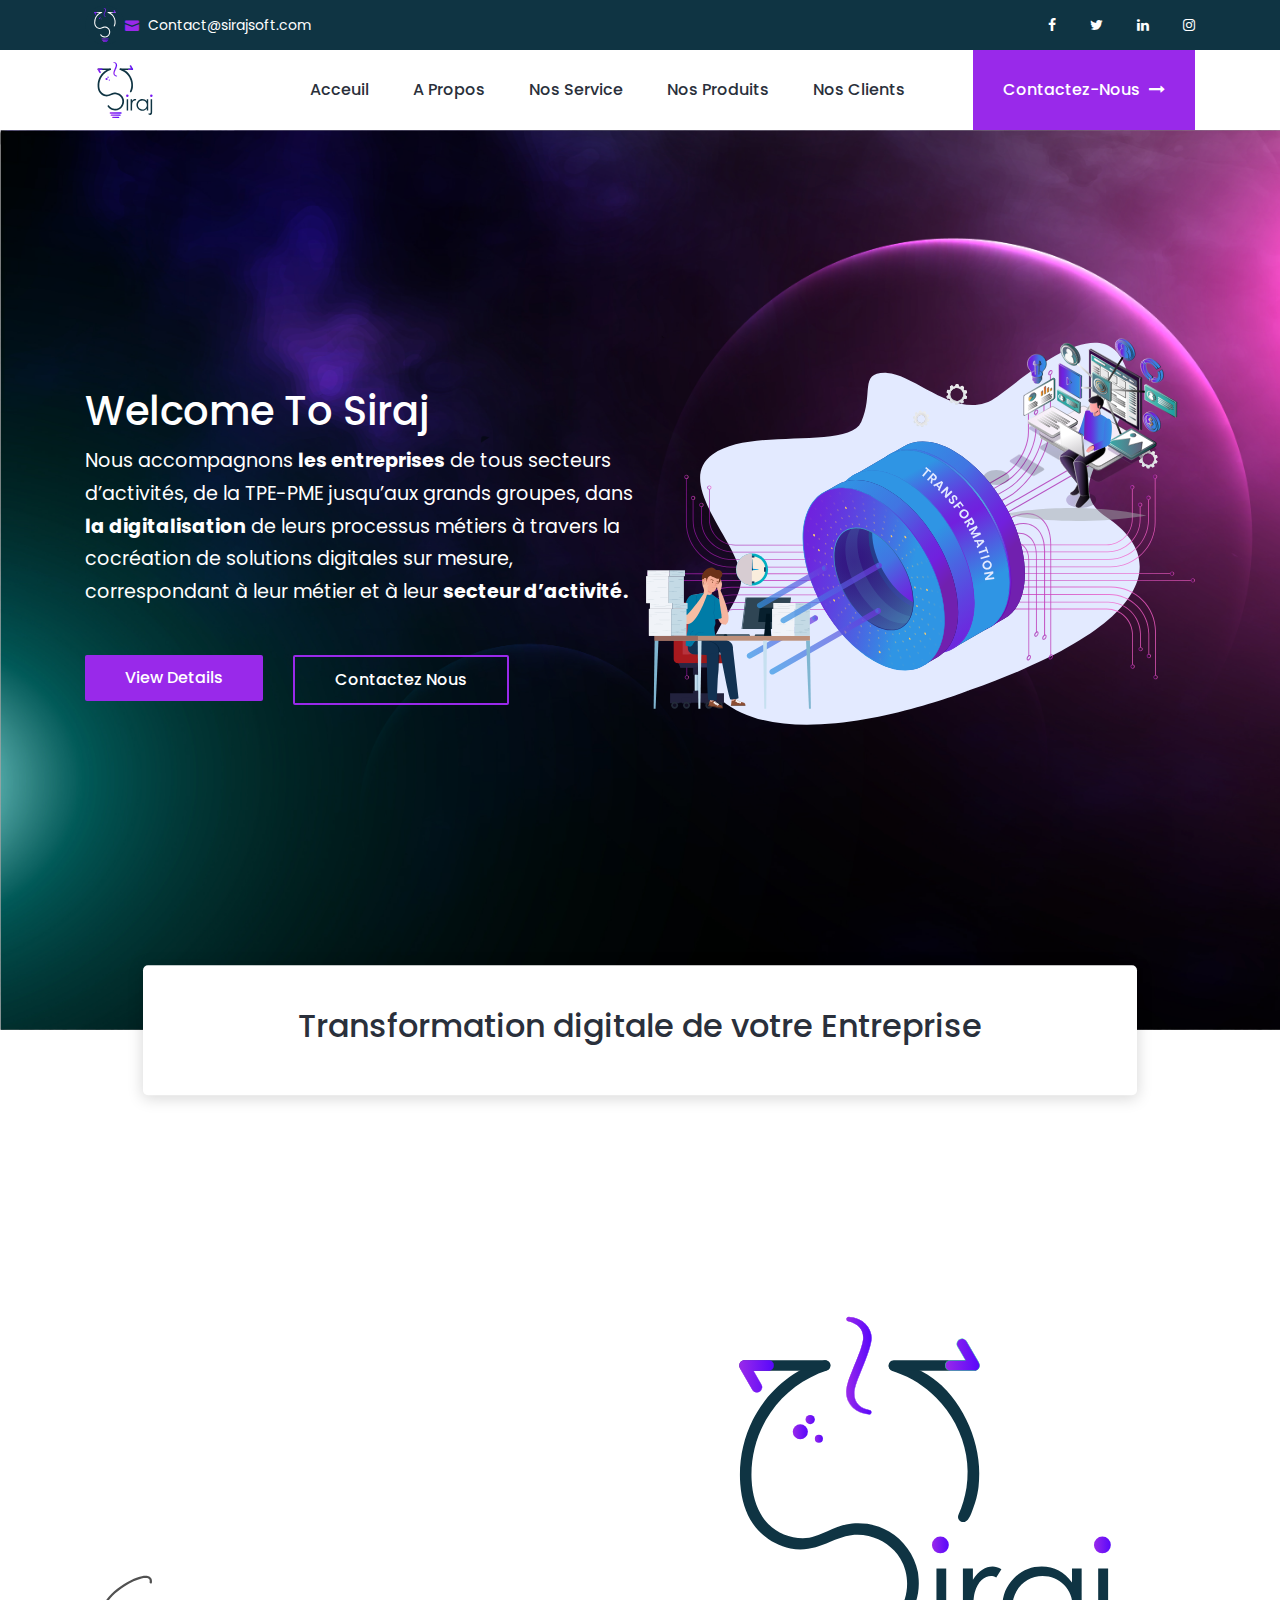
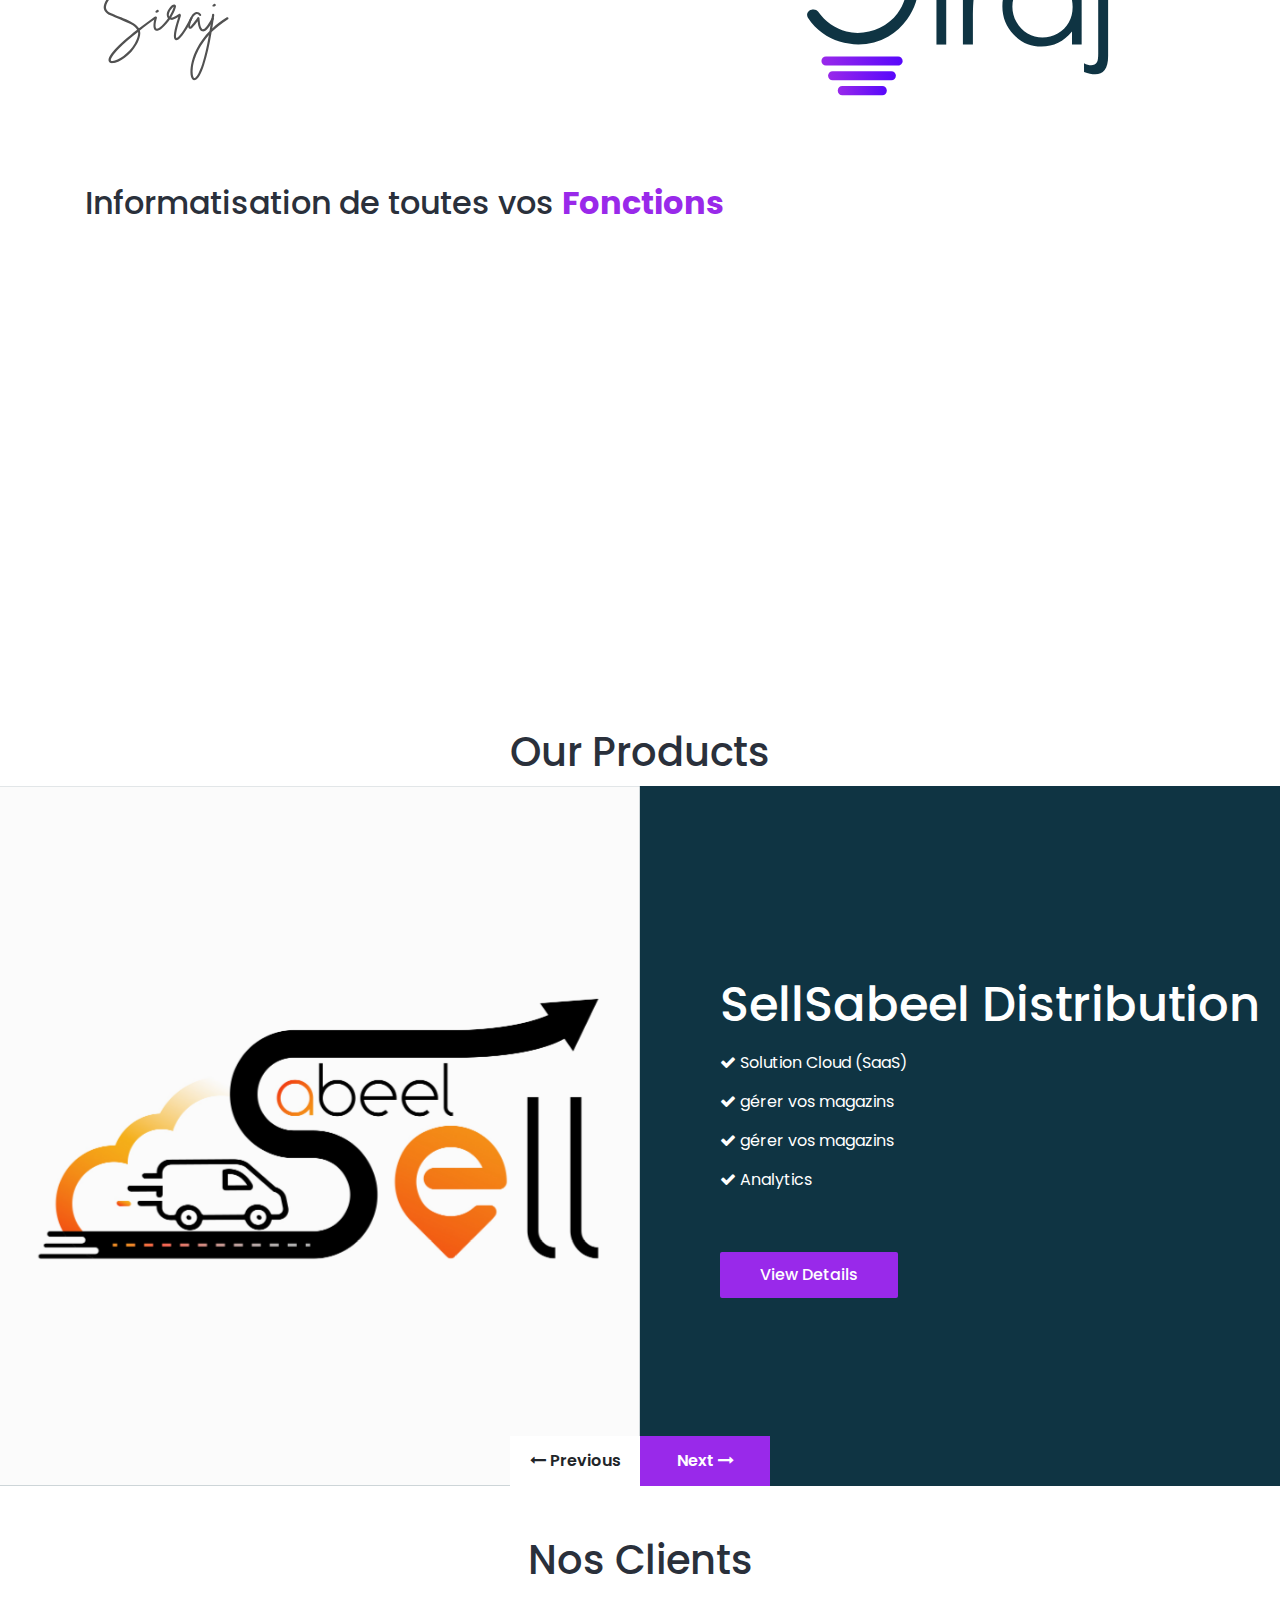
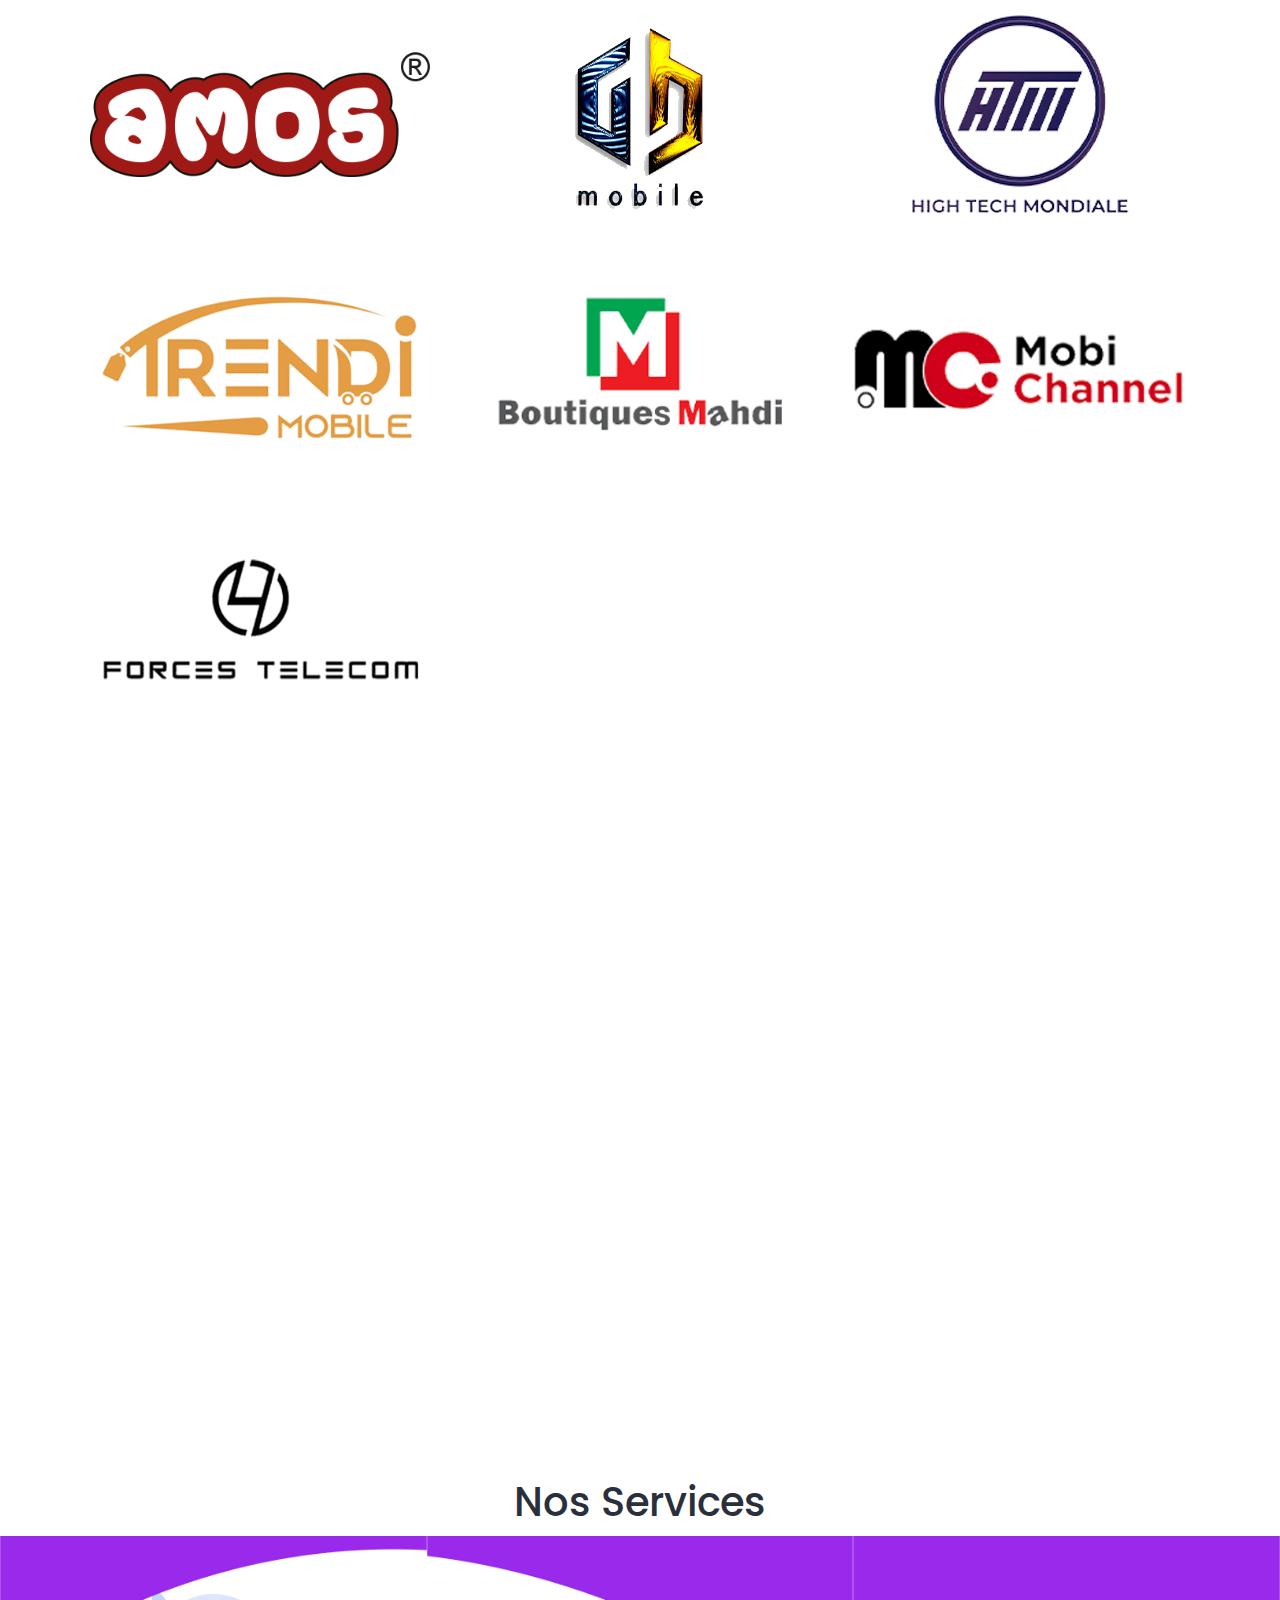
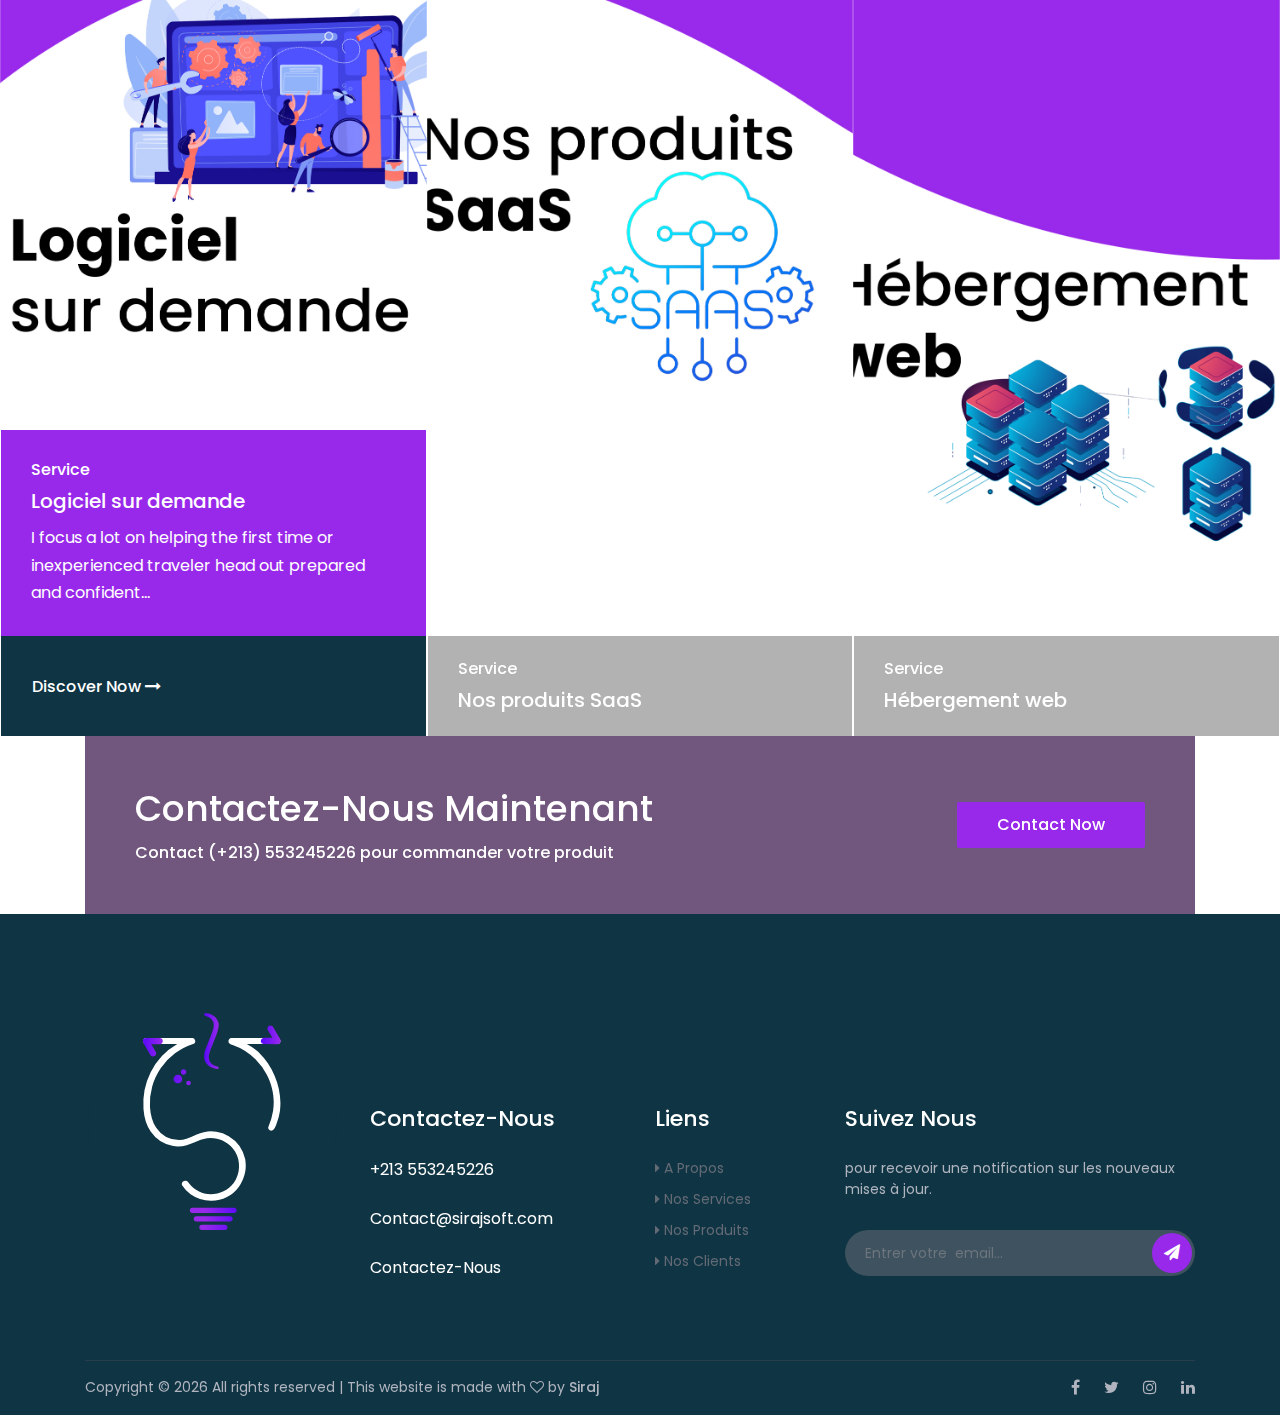
==== commit 9200ed53: "second one" ====
--- a/index.html
+++ b/index.html
@@ -46,7 +46,8 @@
 
                             <span><img src="img/white-logo.svg" style="width: 40px" /> </span></a>
                             <a href="#"><i class="icon_mail"></i>
-                                <span>support@siraj-dev.com</span></a>
+                                <span>Contact@sirajsoft.com
+                                </span></a>
                         </div>
                     </div>
 
@@ -1029,7 +1030,8 @@
                         <div class="cta-text mb-50">
                             <h2>Contactez-Nous Maintenant</h2>
                             <h6>
-                                Contact (+213) 664035598 pour commander votre produit
+                                Contact (+213) 553245226
+                                pour commander votre produit
                             </h6>
                         </div>
                     </div>
@@ -1068,10 +1070,12 @@
                             <h5 class="widget-title">Contactez-Nous</h5>
                             <!-- Single Blog Area -->
                             <div class="latest-blog-area">
-                                <a href="#" class="post-title">+213 664035598</a>
+                                <a href="#" class="post-title">+213 553245226
+                                </a>
                             </div>
                             <div class="latest-blog-area">
-                                <a href="#" class="post-title">support@siraj-dev.com</a>
+                                <a href="#" class="post-title">Contact@sirajsoft.com
+                                </a>
                             </div>
                             <div class="latest-blog-area">
                                 <a href="#contact" class="post-title">Contactez-Nous</a>
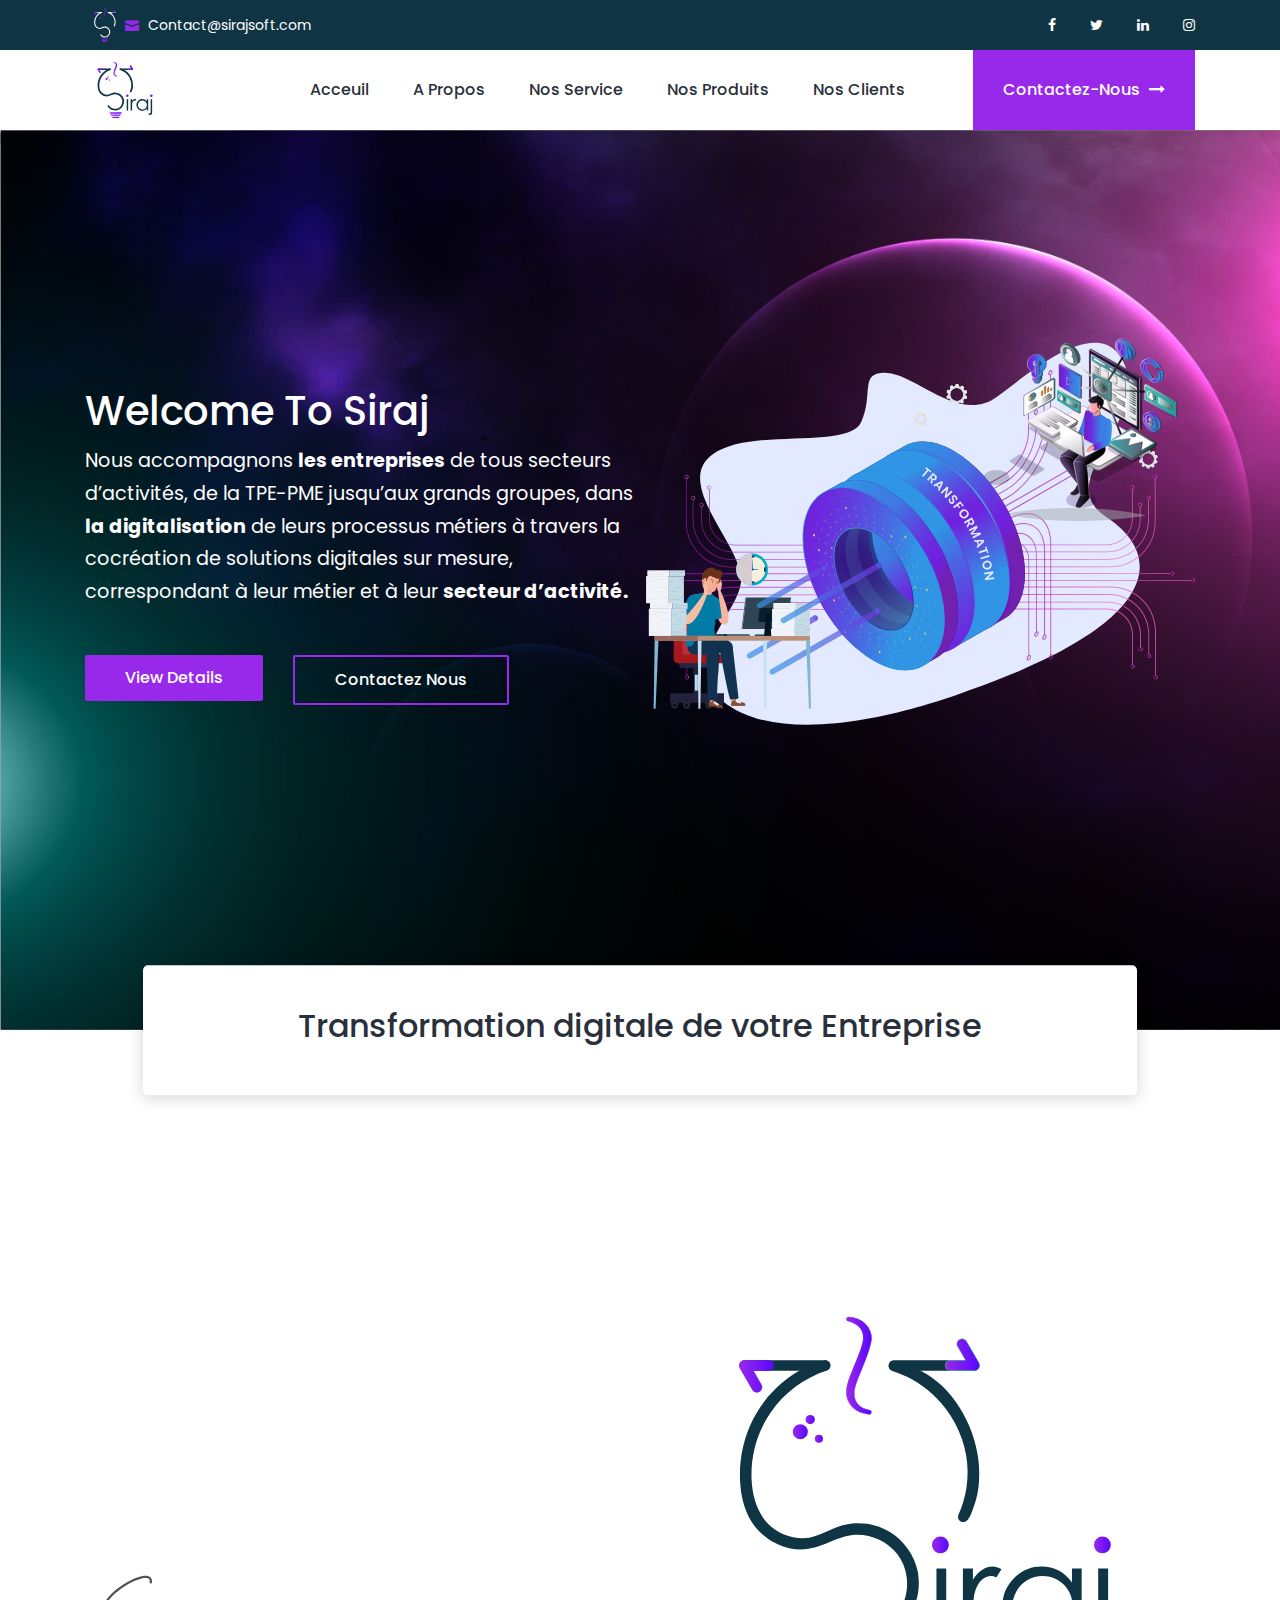
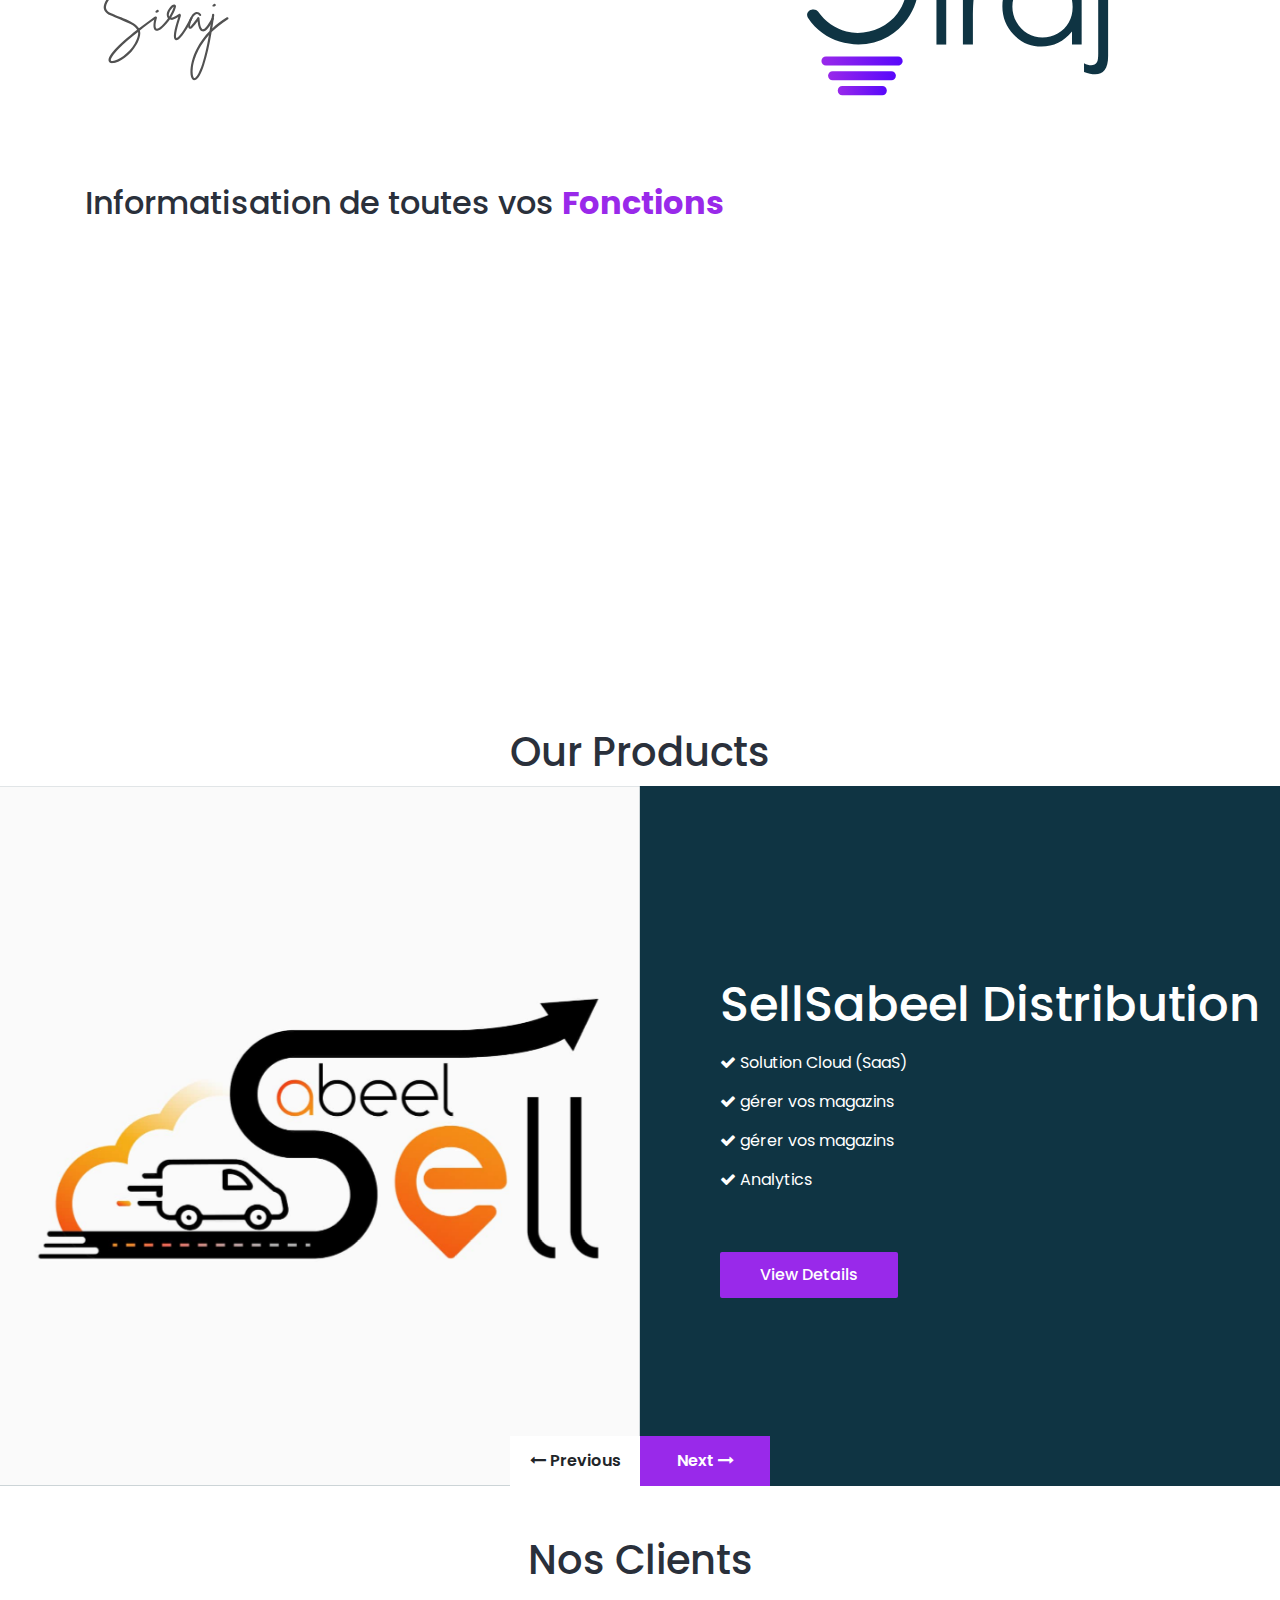
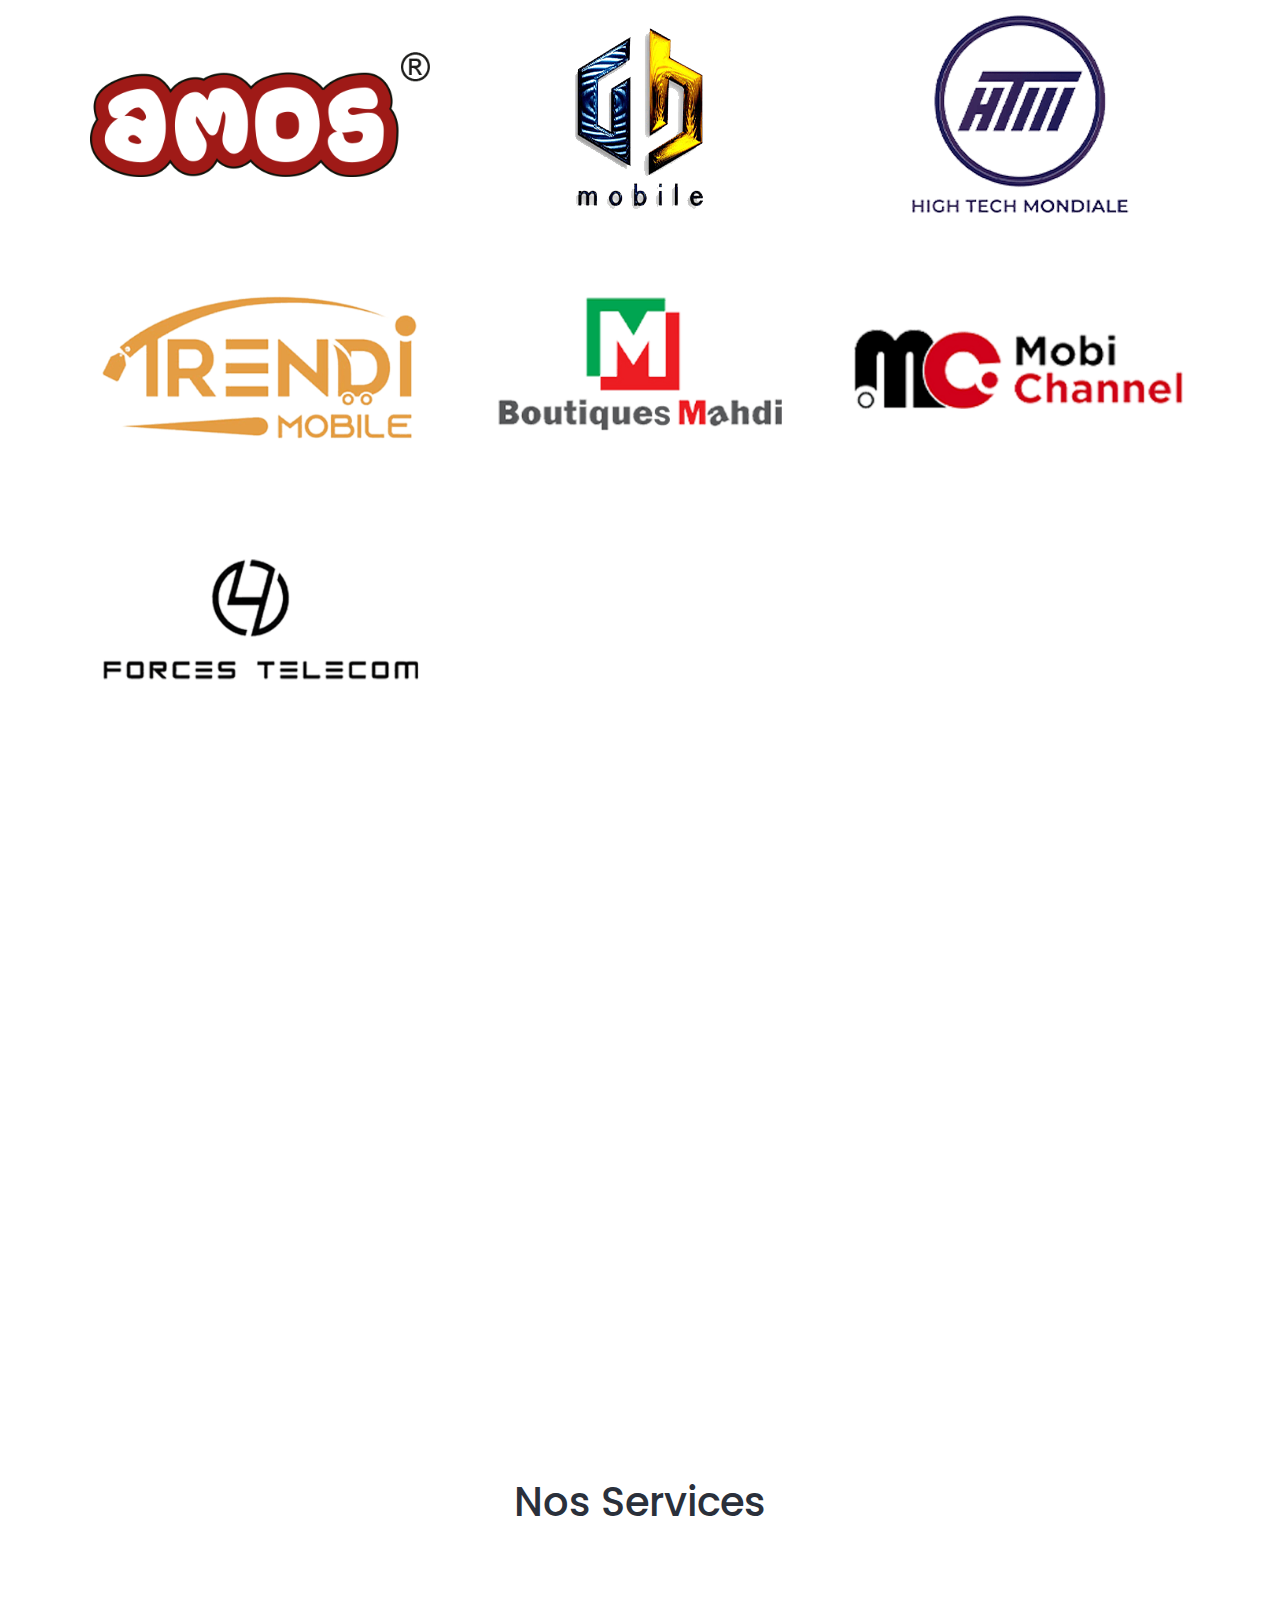
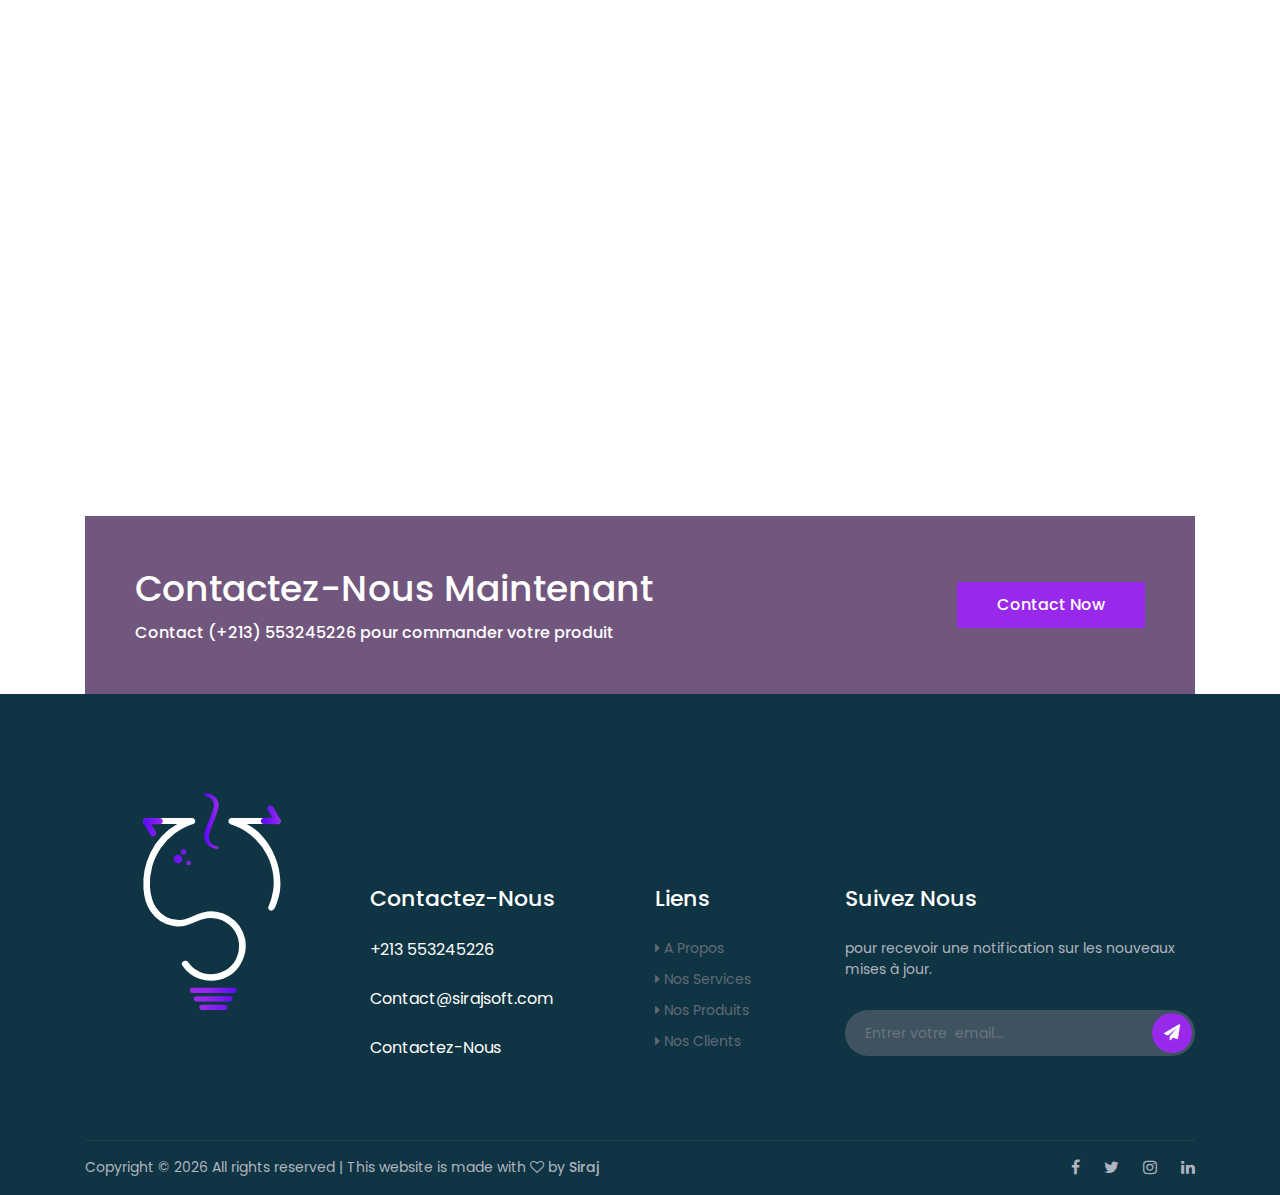
==== commit 4bf7e123: "compress" ====
--- a/index.html
+++ b/index.html
@@ -55,7 +55,7 @@
                         <div class="top-header-content">
                             <!-- Top Social Area -->
                             <div class="top-social-area ml-auto">
-                                <a href="https://www.facebook.com/hamoudi.lahouassa"><i class="fa fa-facebook"
+                                <a href="https://m.facebook.com/SellSabeel-100474092463925/"><i class="fa fa-facebook"
                                         aria-hidden="true"></i></a>
                                 <a href="#"><i class="fa fa-twitter" aria-hidden="true"></i></a>
                                 <a href="#"><i class="fa fa-linkedin" aria-hidden="true"></i></a>
@@ -790,17 +790,76 @@
         <center>
             <h1>Nos Services</h1>
         </center>
+        <div class="container">
+            <div class="row lkl">
+
+                <div class="col-12 col-md-6 col-lg-5 brf wow fadeInLeft" data-wow-delay="200ms">
+
+                    <div class="sidmrf">
+                        <img src="img/bg-img/5.png" />
+                    </div>
+                    <div class="mrf">
+                        <h6>Service</h6>
+                        <img src="img/bg-img/5w.png" />
+                        <h4>Logiciel sur demande</h4>
+                    </div>
+                </div>
+
+                <div class="col-12 col-md-6 col-lg-5 brf wow fadeInRight" data-wow-delay="400ms">
+
+                    <div class="sidmrf">
+                        <img src="img/bg-img/6.png" />
+                    </div>
+                    <div class="mrf">
+                        <h6>Service</h6>
+                        <img src="img/bg-img/6w.png" />
+                        <h4>Hébergement web</h4>
+                    </div>
+                </div>
+
+                <div class="col-12 col-md-6 col-lg-5 brf wow fadeInUp" data-wow-delay="600ms">
+
+                    <div class="sidmrf">
+                        <img src="img/bg-img/7.png" />
+                    </div>
+                    <div class="mrf">
+                        <h6>Service</h6>
+                        <img src="img/bg-img/7w.png" />
+                        <h4>Nos produits SaaS</h4>
+                    </div>
+                </div>
+
+                <div class="col-12 col-md-6 col-lg-5 brf wow fadeInUp" data-wow-delay="800ms">
+
+                    <div class="sidmrf">
+                        <img src="img/bg-img/8.png" />
+                    </div>
+                    <div class="mrf">
+                        <h6>Service</h6>
+                        <img src="img/bg-img/8w.png" />
+                        <h4>Site E-Commerce</h4>
+                    </div>
+                </div>
+
+            </div>
+        </div>
+    </section>
+    <!-- <section class="roberto-project-area" id="services">
+    
+        <center>
+            <h1>Nos Services</h1>
+        </center>
         <div class="projects-slides owl-carousel">
-            <!-- Single Project Slide -->
+         
             <div class="single-project-slide active bg-img" style="background-image: url(img/bg-img/5.jpg)">
-                <!-- Project Text -->
+             
                 <div class="project-content">
                     <div class="text">
                         <h6>Service</h6>
                         <h5>Logiciel sur demande</h5>
                     </div>
                 </div>
-                <!-- Hover Effects -->
+       
                 <div class="hover-effects">
                     <div class="text">
                         <h6>Service</h6>
@@ -815,9 +874,9 @@
                 </div>
             </div>
 
-            <!-- Single Project Slide -->
+  
             <div class="single-project-slide bg-img" style="background-image: url(img/bg-img/6.jpg)">
-                <!-- Project Text -->
+          
                 <div class="project-content">
                     <div class="text">
                         <h6>Service</h6>
@@ -825,7 +884,7 @@
                         </h5>
                     </div>
                 </div>
-                <!-- Hover Effects -->
+       
                 <div class="hover-effects">
                     <div class="text">
                         <h6>Service</h6>
@@ -841,9 +900,9 @@
                 </div>
             </div>
 
-            <!-- Single Project Slide -->
+
             <div class="single-project-slide bg-img" style="background-image: url(img/bg-img/7.jpg)">
-                <!-- Project Text -->
+   
                 <div class="project-content">
                     <div class="text">
                         <h6>Service</h6>
@@ -852,7 +911,7 @@
                         </h5>
                     </div>
                 </div>
-                <!-- Hover Effects -->
+     
                 <div class="hover-effects">
                     <div class="text">
                         <h6>Service</h6>
@@ -869,9 +928,9 @@
                 </div>
             </div>
 
-            <!-- Single Project Slide -->
+
             <div class="single-project-slide bg-img" style="background-image: url(img/bg-img/8.jpg)">
-                <!-- Project Text -->
+      
                 <div class="project-content">
                     <div class="text">
                         <h6>Service</h6>
@@ -880,7 +939,7 @@
                         </h5>
                     </div>
                 </div>
-                <!-- Hover Effects -->
+      
                 <div class="hover-effects">
                     <div class="text">
                         <h6>Service</h6>
@@ -900,7 +959,7 @@
 
 
         </div>
-    </section>
+    </section> -->
     <!-- Projects Area End -->
 
     <!-- Blog Area Start -->
@@ -1157,7 +1216,8 @@
                     <div class="col-12 col-md-4">
                         <!-- Social Info -->
                         <div class="social-info">
-                            <a href="#"><i class="fa fa-facebook" aria-hidden="true"></i></a>
+                            <a href="https://m.facebook.com/SellSabeel-100474092463925/"><i class="fa fa-facebook"
+                                    aria-hidden="true"></i></a>
                             <a href="#"><i class="fa fa-twitter" aria-hidden="true"></i></a>
                             <a href="#"><i class="fa fa-instagram" aria-hidden="true"></i></a>
                             <a href="#"><i class="fa fa-linkedin" aria-hidden="true"></i></a>
--- a/style.css
+++ b/style.css
@@ -3377,8 +3377,83 @@
   box-shadow: 5px -1px 50px -6px #bfbfbf;
   border-bottom: 10px solid #9200fa;
 }
-.brt{
+.brt {
   -webkit-box-shadow: 5px -1px 50px -6px #bfbfbf;
   box-shadow: 5px -1px 50px -6px #bfbfbf;
-
+}
+.brf{
+  height: 250px;
+  
+
+  display: flex;
+  align-items: center;
+  justify-content: center;
+  margin: 20px;
+}
+.mrf{
+ width: 100%;
+  height: 100%;
+  display: flex;
+  background: #9200fa;
+
+  align-items: center;
+  justify-content: center;
+  color: white !important;
+  border-bottom: 3px dashed white;
+  flex-direction: column;
+  transform: scaleY(0);
+  transition: .5s;
+  transform-origin: 0% 0%;
+  position: absolute;
+  cursor: pointer;
+  border-bottom-left-radius: 250px;
+  
+  border-bottom-right-radius: 250px;
+}
+.brf>.sidmrf{
+  transition: .5s;
+  width: 100%;
+  height: 100%;
+  display: flex;
+  align-items: center;
+  justify-content: center;
+  background-color:#fff ;
+  position: absolute;
+  transform-origin: 0% 0%;
+  border-bottom: 1px dashed #9200fa;
+  border-top: 10px solid #9200fa;
+  border-bottom-left-radius: 250px;
+  border-bottom-right-radius: 250px;
+  -webkit-box-shadow: 5px 5px 39px 3px rgba(202,202,202,0.58); 
+  box-shadow: 5px 5px 39px 3px rgba(202,202,202,0.58);
+  
+}
+.brf:hover >.sidmrf{
+  transform: scaleY(0);
+  border-bottom-left-radius: 250px;
+  border-bottom-right-radius: 250px;
+  
+}
+.lkl{
+
+  align-items: center;
+  justify-content: center;
+}
+.brf:hover > .mrf{
+  transform: scaleY(1);
+
+}
+.sidmrf>img{
+  width: 100px;
+}
+.mrf >img{
+  width: 80px;
+}
+.mrf >h6
+{
+  color: white !important;
+  border-bottom: 1px solid snow;
+}
+.mrf >h4{
+  color: white !important;
 }